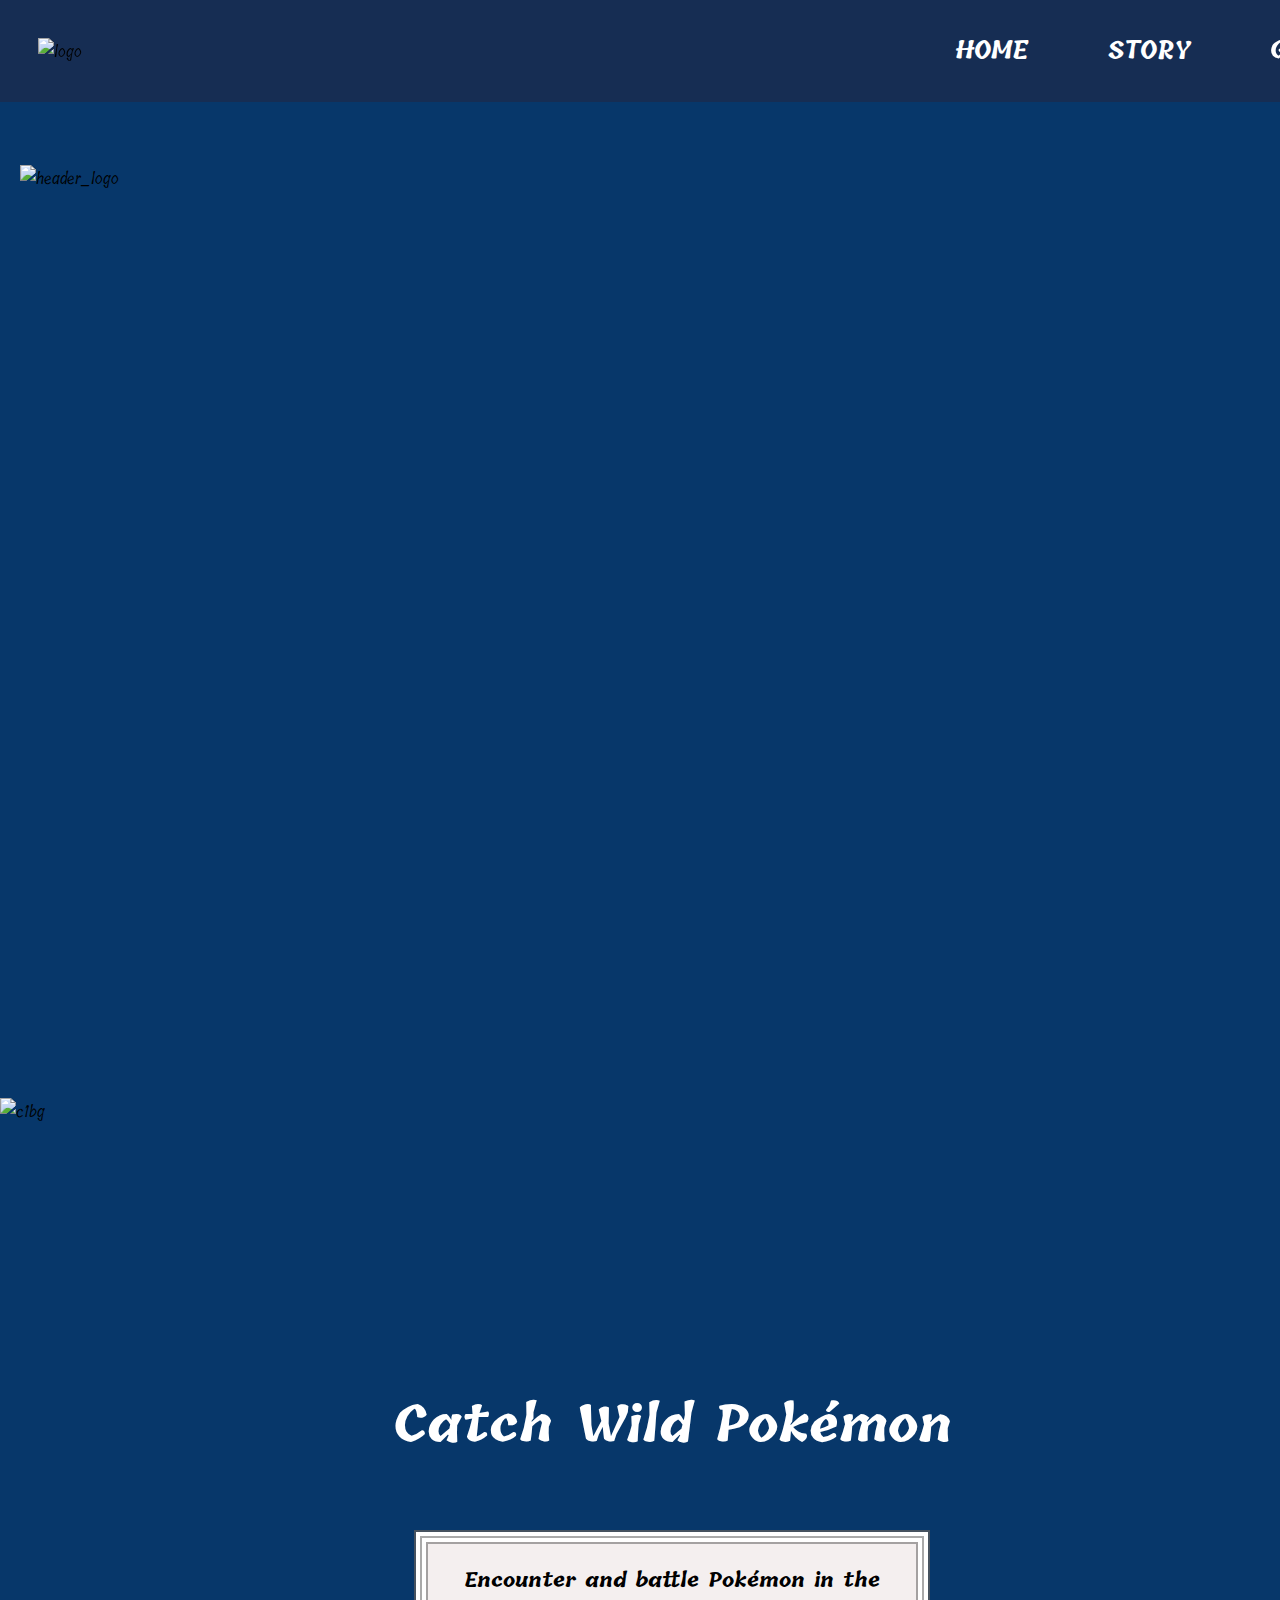
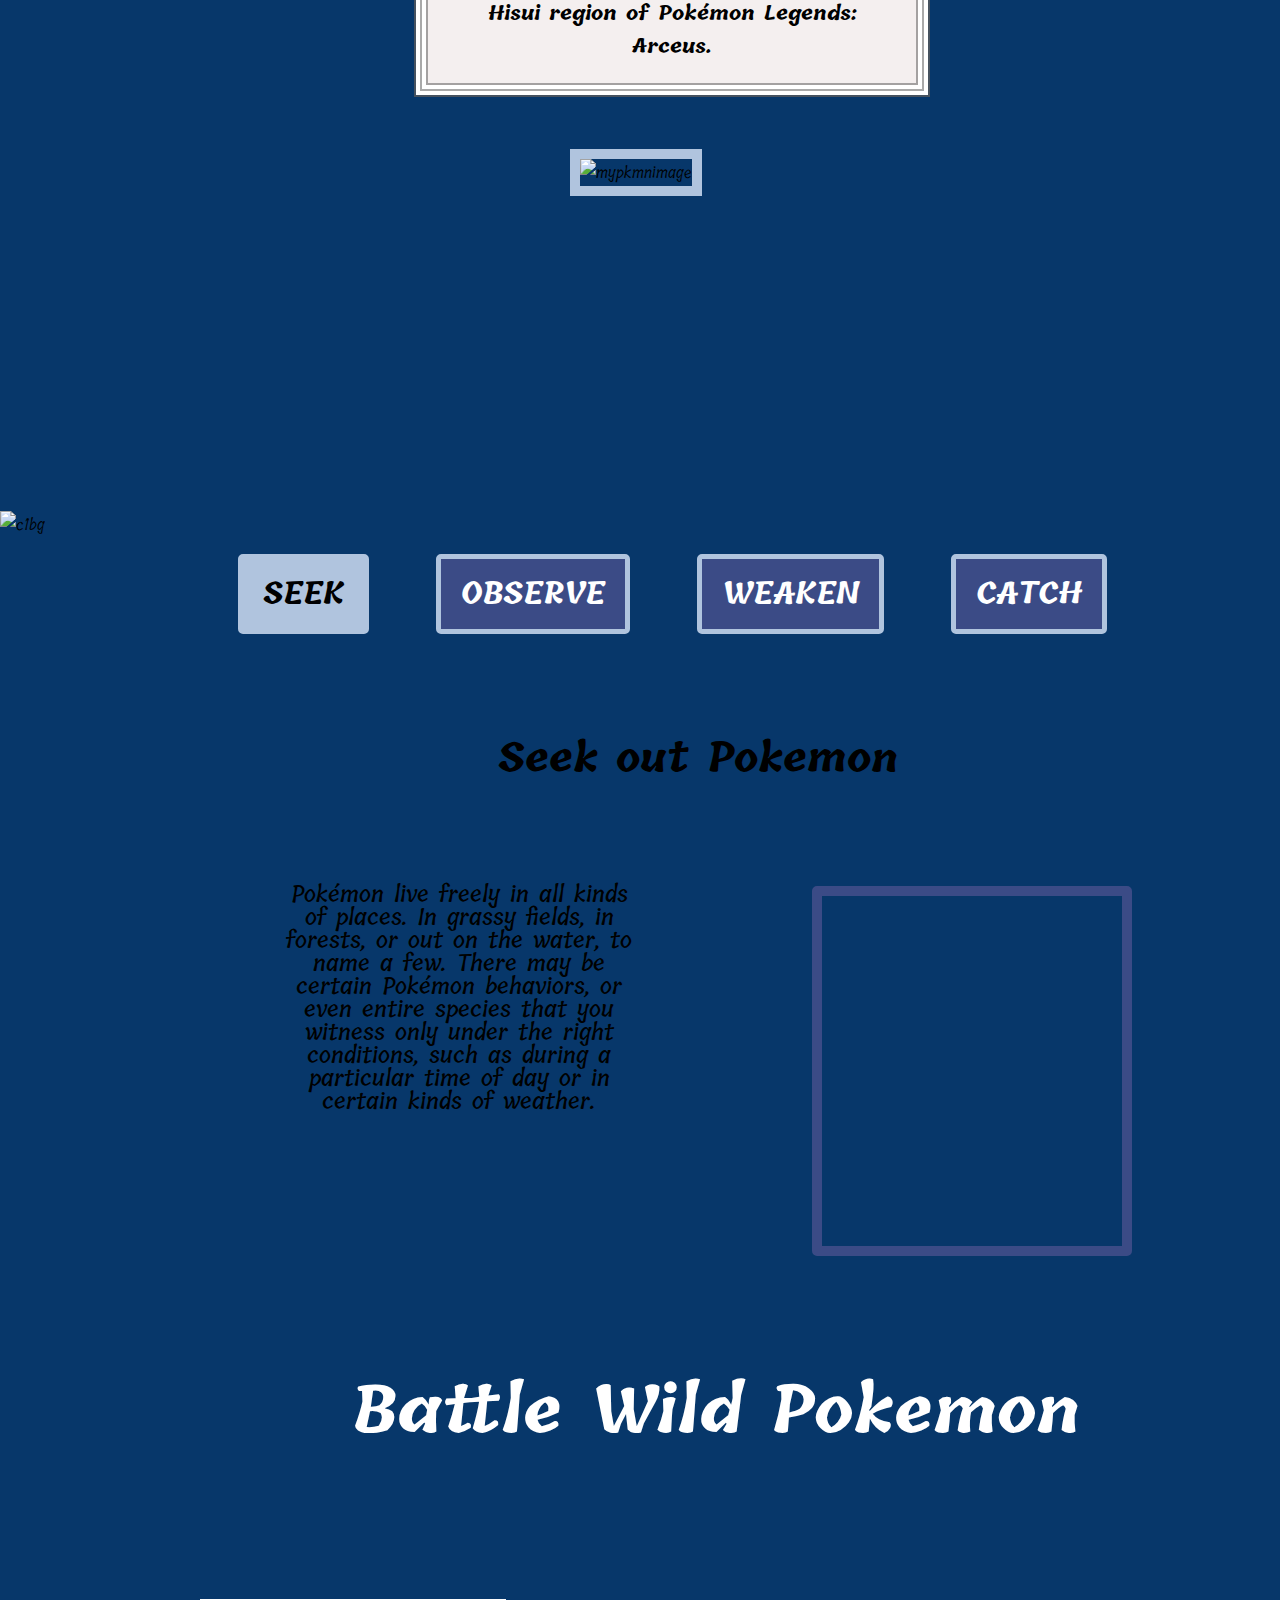
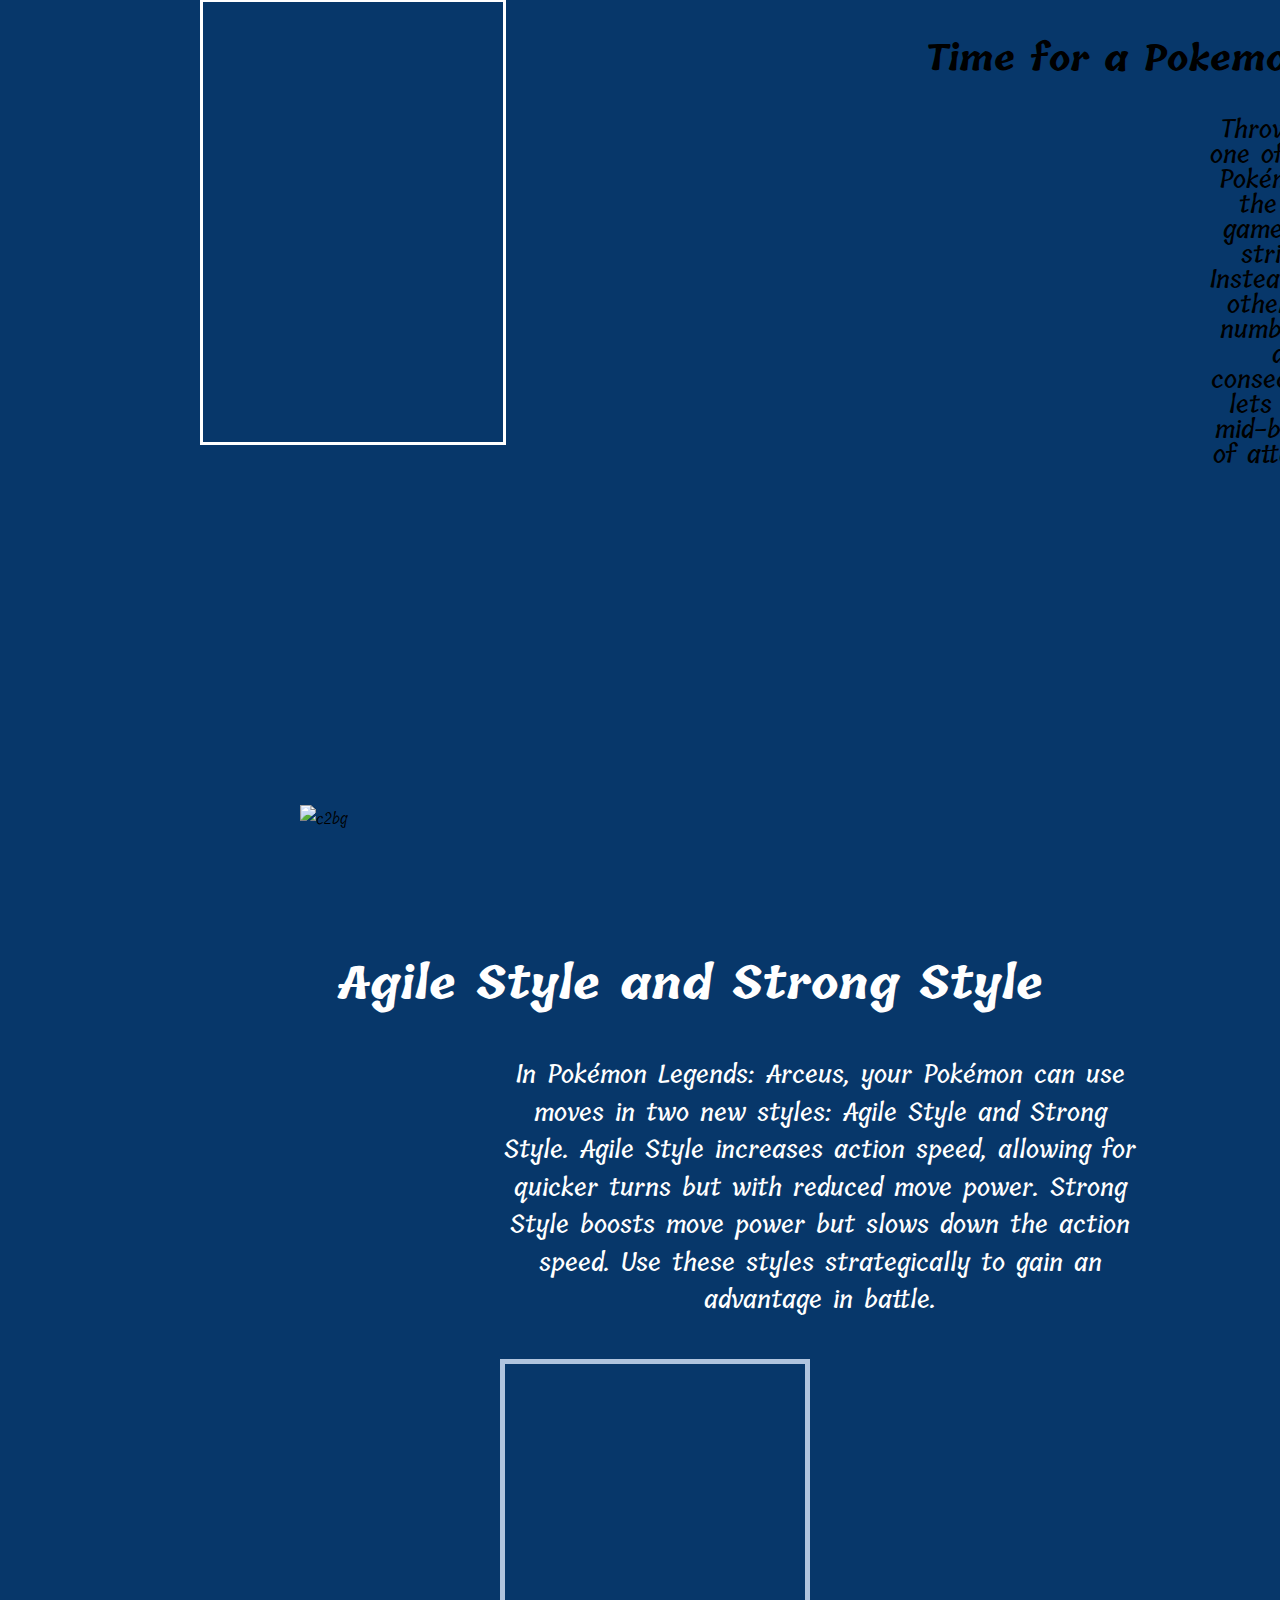
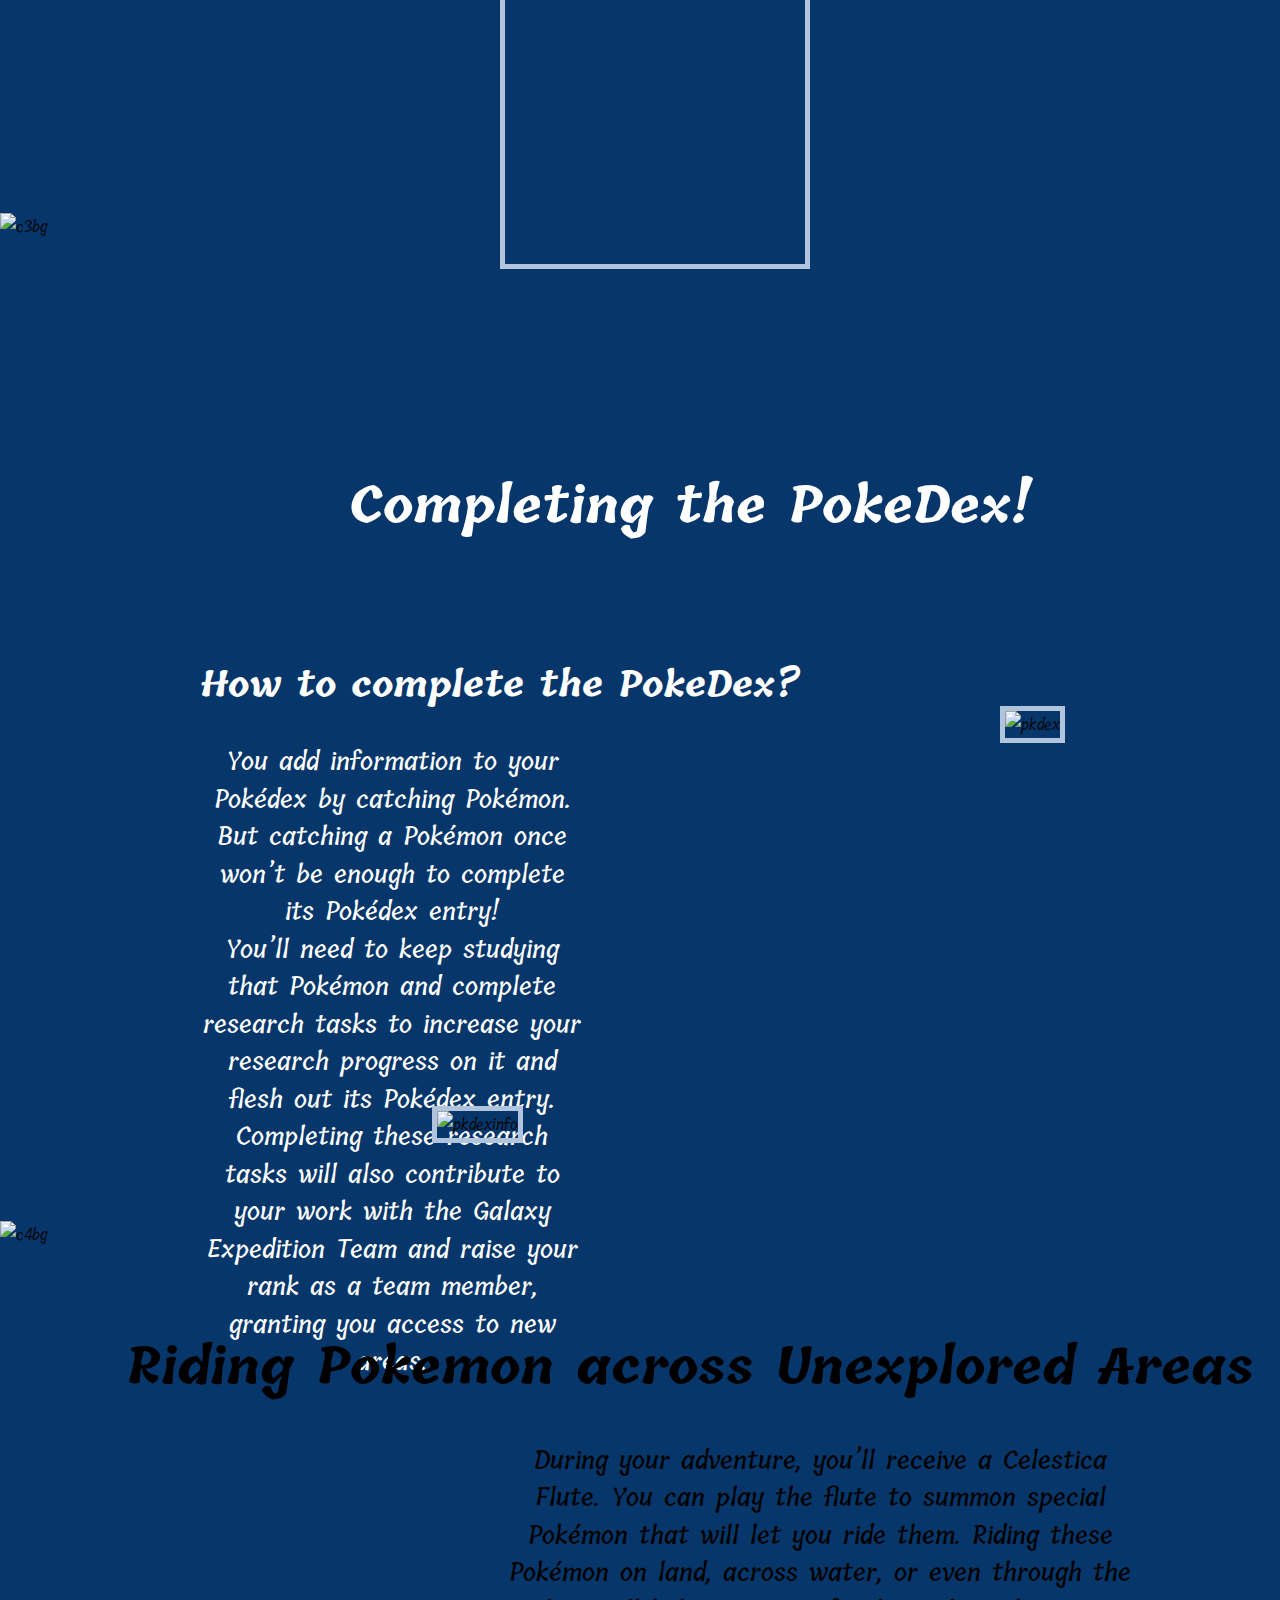
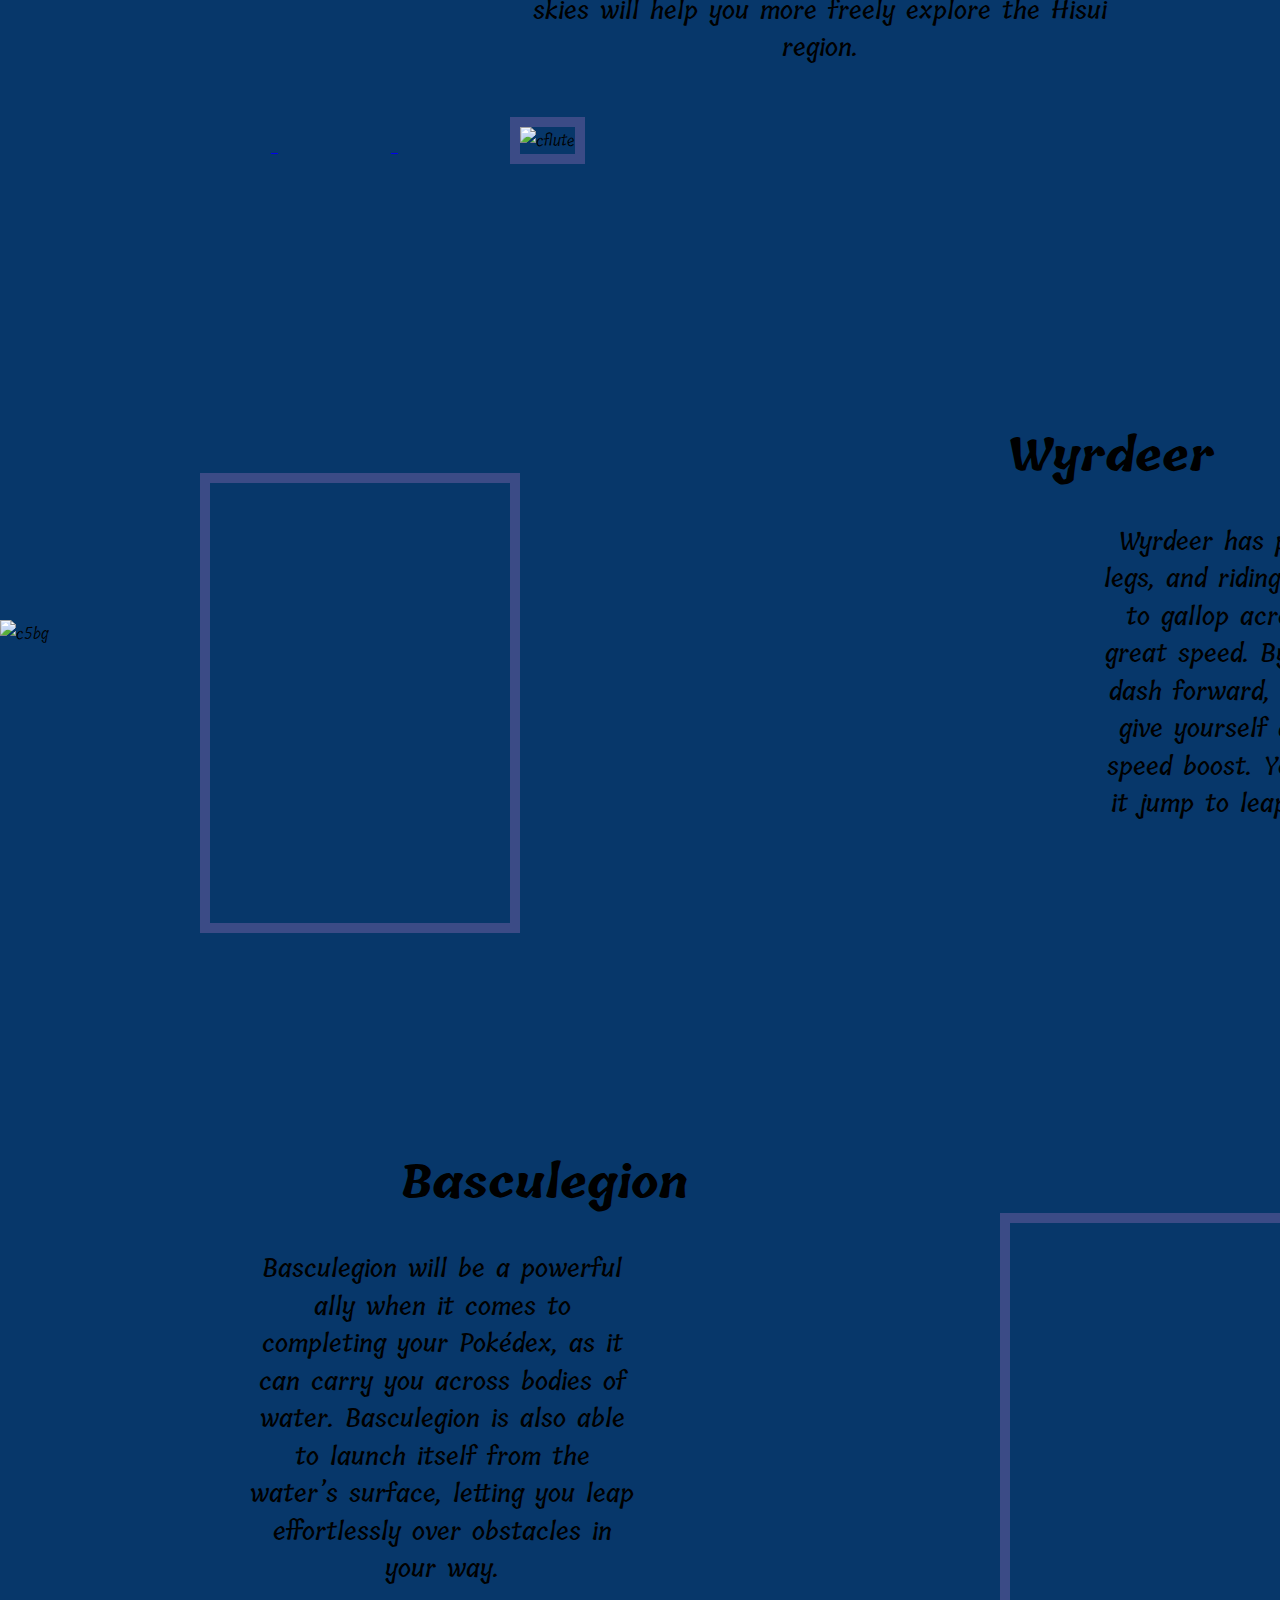
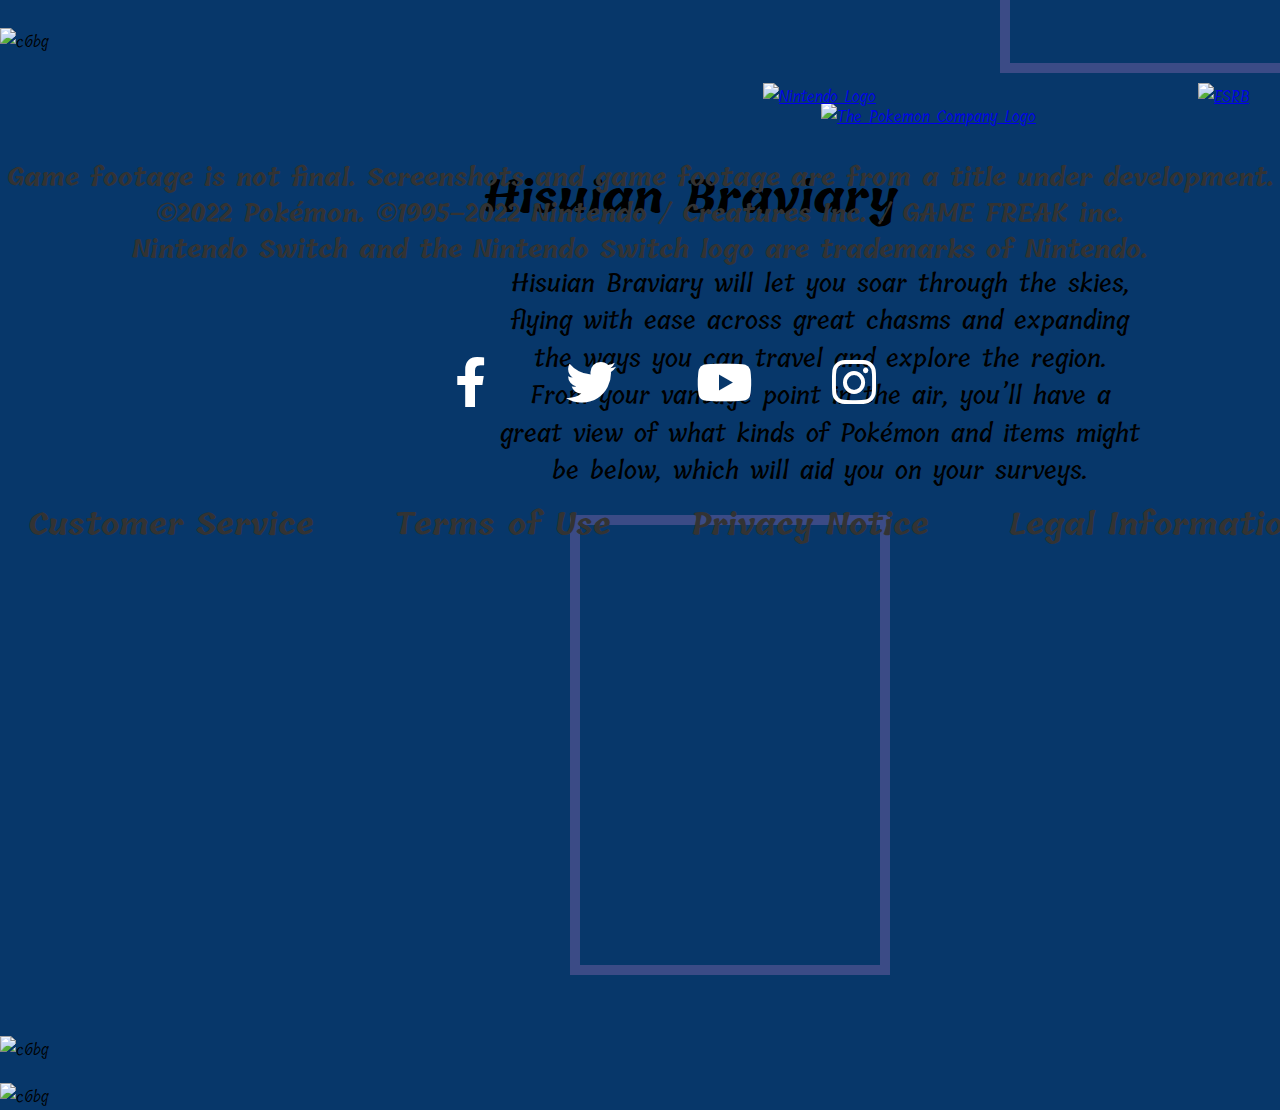
==== gameplay.html @ 182d87e7 "gameplay_page" ====
<!DOCTYPE html>
<html lang="en">
<head>
    <meta charset="UTF-8">
    <meta name="viewport" content="width=device-width, initial-scale=1.0">

    <!-- Title -->
    <title>Home Page</title>

    <!-- CSS link -->
    <link rel="stylesheet" href="gameplay.css">

    <!-- Font Links -->
    <link href="https://fonts.googleapis.com/css2?family=Tillana:wght@400;500;600;700;800&display=swap" rel="stylesheet">
    <link rel="stylesheet" href="https://cdnjs.cloudflare.com/ajax/libs/font-awesome/6.0.0-beta3/css/all.min.css">

</head>
<body>
    

    <!-- Header Logo -->
    <img class="header_logo" src="contents/arceus-logo.png" alt="header_logo">
    
    <!-- Navigation Bar -->
    <nav class="container">

        <!-- Pokemon Logo -->
        <img class="logo" src="contents/pokeball-logo.png" alt="logo"> 

        <ul class="menu">
            <li><a href="home.html">HOME</a></li>
            <li><a href="story.html">STORY</a></li>
            <li><a href="gameplay.html">GAMEPLAY</a></li>
            <li><a href="pokemon.html">POKEMON</a></li>
            <li><a href="https://www.youtube.com/watch?v=I4RynqpahT8">TRAILER</a></li>
        </ul>
    </nav>

    <!-- Home video -->
    <video autoplay loop muted>
        <source src="contents/pla_gameplay.mp4" type="video/mp4">
    </video>
   
    
    <!-- Content 1 -->

        <div class="content1">

            <!-- Background -->
                <img class="content1bg" src="contents/plabg3.1.png" alt="c1bg">
                <img class="content1bg2" src="contents/plabg3.2.png" alt="c1bg">

            <!-- Title -->
                <h1> Catch Wild Pokémon </h1>

            <!-- Text -->
                <h2> Encounter and battle Pokémon in the Hisui region of Pokémon Legends: Arceus. </h2>


            <!-- Image -->
                <img class="mypkmn" src="contents/pla_mypkmn2.jpg" alt="mypkmnimage">

                <!-- Tab Slider -->
                    <div class="catching_mechanics">

                        <!-- Button Slider -->
                        <div class="slider slider-button">
                            <button class="tab-button" data-tab="1"> SEEK </button>
                            <button class="tab-button" data-tab="2"> OBSERVE </button>
                            <button class="tab-button" data-tab="3"> WEAKEN </button>
                            <button class="tab-button" data-tab="4"> CATCH </button>
                        </div>

                        <!-- Content Slider -->
                        <div class="slider slider-content">

                            <!-- Content 1: Seek -->
                            <div class="tab-content" data-content="1"> 
                                <!-- Title -->
                                <h1> Seek out Pokemon </h1> 

                                <!-- Content -->
                                <p> Pokémon live freely in all kinds of places. In grassy fields, in forests, or out on the water, to name a few. 
                                    There may be certain Pokémon behaviors, or even entire species that you witness only under the right conditions, 
                                    such as during a particular time of day or in certain kinds of weather.</p>
                                
                                <!-- Video -->
                                <video autoplay loop muted>
                                    <source src="contents/pla_seek.mp4" type="video/mp4">
                                </video>
                            </div>

                            <!-- Content 2: Observe -->
                            <div class="tab-content" data-content="2"> 

                                <!-- Title -->
                                <h1> Observe Pokemon to learn their dispositions </h1> 

                                <!-- Content -->
                                <p> Wild Pokémon will react to you in different ways depending on the species. Some may come right at you and attack, 
                                    while others will run away as soon as they spot you. Tailoring your approach to Pokémon’s dispositions will be the 
                                    key to successfully catching them.</p>

                                <!-- Video -->
                                <video autoplay loop muted>
                                        <source src="contents/pla_observe.mp4" type="video/mp4">
                                </video>
                            </div>

                            <!-- Content 3: Weaken -->
                            <div class="tab-content" data-content="3"> 

                                <!-- Title -->
                                <h1> Weaken Pokemon in battle to catch them</h1> 

                                <!-- Content -->
                                <p> Battling is essential for catching certain Pokémon. By weakening a wild Pokémon in battle, you increase your chances of a successful capture.
                                    Lower its health and use status effects like sleep or paralysis to make it easier to catch. This strategic approach ensures 
                                    the Pokémon is more likely to stay inside the Poké Ball!</p>

                                <!-- Video -->
                                <video autoplay loop muted>
                                    <source src="contents/pla_weaken.mp4" type="video/mp4">
                                </video>
                            </div>

                            <!-- Content 4: Catch -->
                            <div class="tab-content" data-content="4"> 

                                <!-- Title -->
                                <h1> Carefully aim and throw a PokeBall </h1> 

                                <!-- Content -->
                                <p> You can try to catch wild Pokémon by throwing Poké Balls at them. To catch wild Pokémon, approach them quietly and throw a Poké Ball. 
                                    Aim carefully to hit your target. If the Pokémon stays inside the ball, you've successfully caught it. 
                                    Be quick, as you might miss the opportunity if the Pokémon escapes!</p>

                                <!-- Video -->
                                <video autoplay loop muted>
                                    <source src="contents/pla_catch.mp4" type="video/mp4">
                                </video>
                            </div>
                        </div>
                    </div>

                    <script src="gameplay.js"></script>
        </div>


        <!-- Content 2 -->

        <div class="content2">

            <!-- Video -->
            <video class="battleclip" autoplay loop muted>
                <source src="contents/pla_battleclip.mp4" type="video/mp4">
            </video>

            <!-- Background-->
            <img class="content2bg" src="contents/plabg3.4.png" alt="c2bg">

            <!-- Title -->
            <h1> Battle Wild Pokemon </h1>

            <!-- Video -->
            <video class="mybattleclip" autoplay loop muted>
                <source src="contents/pla_mybattle.mp4" type="video/mp4">
            </video>

            <!-- Subtitle -->
            <h2> Time for a Pokemon Battle! </h2>

            <!-- Battle Information -->
            <p> Throw a Poké Ball containing one of your Pokémon at a wild Pokémon, seamlessly entering the battle. 
                Unlike previous games, battles don't follow a strict turn-by-turn basis. Instead, a Pokémon's stats 
                and other factors determine the number and order of actions, allowing for multiple consecutive turns. 
                This system lets you heal your Pokémon mid-battle or unleash a series of attacks in quick succession. </p>
        </div>

        <!-- Content 3 -->

        <div class="content3">

            <!-- Background-->
            <img class="content3bg" src="contents/plabg3.5.png" alt="c3bg">

            <!-- Title -->
            <h1> Agile Style and Strong Style </h1>

            <!-- Style Information -->
            <p> In Pokémon Legends: Arceus, your Pokémon can use moves in two new styles: 
                Agile Style and Strong Style. Agile Style increases action speed, allowing for quicker 
                turns but with reduced move power. Strong Style boosts move power but slows down the action speed. 
                Use these styles strategically to gain an advantage in battle. </p>

            <!-- Video -->
            <video class="battlestyle" autoplay loop muted>
                <source src="contents/pla_battlestyle.mp4" type="video/mp4">
            </video>
        </div>

        <!-- Content 4 -->

        <div class="content4">
            
            <!-- Background-->
            <img class="content4bg" src="contents/plabg3.6.png" alt="c4bg">

            <!-- Title -->
            <h1> Completing the PokeDex! </h1>

            <!-- Subtitle -->
            <h2> How to complete the PokeDex? </h2>

            <!-- Style Information -->
            <p> You add information to your Pokédex by catching Pokémon. 
                But catching a Pokémon once won’t be enough to complete its Pokédex entry! <br class="space"> 
                You’ll need to keep studying that Pokémon and complete research tasks to increase 
                your research progress on it and flesh out its Pokédex entry. <br class="space"> 
                Completing these research tasks will also contribute to your work with the Galaxy 
                Expedition Team and raise your rank as a team member, granting you access to new areas. </p>

            <!-- Images -->
            <img class="pkdex" src="contents/pkdex.jpg" alt="pkdex">
            <img class="pkdexinfo" src="contents/pkdex_info.jpg" alt="pkdexinfo">

        </div>

        <!-- Content 5 -->
        <div class="content5">
            
            <!-- Background -->
            <img class="content5bg" src="contents/plabg3.7.png" alt="c5bg">

            <!-- Title -->
            <h1> Riding Pokemon across Unexplored Areas </h1>

            <!-- Information -->
            <p> During your adventure, you’ll receive a Celestica Flute. You can play the flute to summon special Pokémon 
                that will let you ride them. Riding these Pokémon on land, across water, or even through the skies will help you 
                more freely explore the Hisui region.</p>

            <!-- Image -->
            <img class="pla_cflute" src="contents/pla_rdpkmn1.jpg" alt="cflute">

        </div>

        <!-- Content 6 -->
        <div class="content6">

            <!-- Background -->
            <img class="content6bg" src="contents/plabg3.7.png" alt="c6bg">

            <!-- Name -->
            <h1> Wyrdeer </h1>

            <!-- Pokemon Information -->
            <p> Wyrdeer has powerful, sturdy legs, and riding it will allow you to gallop across the land at great speed. 
                By having Wyrdeer dash forward, you’ll be able to give yourself an even greater speed boost. You can also 
                have it jump to leap over obstacles.</p>

            <!-- Wrydeer Video -->
            <video autoplay loop muted>
                <source src="contents/pla_wyrdeer.mp4" type="video/mp4">
            </video>
        </div>

        <!-- Content 7 -->
        <div class="content7">

            <!-- Background -->
            <img class="content7bg" src="contents/plabg3.8.png" alt="c6bg">

            <!-- Name -->
            <h1> Basculegion </h1>

            <!-- Pokemon Information -->
            <p> Basculegion will be a powerful ally when it comes to completing your Pokédex, as it can carry you across bodies of water. 
                Basculegion is also able to launch itself from the water’s surface, letting you leap effortlessly over obstacles in your way.</p>

            <!-- Basculegion Video -->
            <video autoplay loop muted>
                <source src="contents/pla_basculegion.mp4" type="video/mp4">
            </video>
        </div>

        <!-- Content 8 -->
        <div class="content8">

            <!-- Name -->
            <h1> Hisuian Braviary </h1>

            <!-- Pokemon Information -->
            <p> Hisuian Braviary will let you soar through the skies, flying with ease across great chasms and expanding the ways you can travel 
                and explore the region. From your vantage point in the air, you’ll have a great view of what kinds of Pokémon and items might be below, 
                which will aid you on your surveys.</p>

            <!-- Braviary Video -->
            <video autoplay loop muted>
                <source src="contents/pla_braviary.mp4" type="video/mp4">
            </video>
        </div>


    <!-- Footer -->

    <div class="content9">

        <img class="content9bg" src="contents/plabg4.png" alt="c6bg">

        <a href="https://www.pokemon.com/us" target="_blank">
            <img class="pokemoncompany" src="contents/the-pokemon-company.png" alt="The Pokemon Company Logo">
        </a>

        <a href="https://www.nintendo.com/us/" target="_blank">
            <img class="nintendologo" src="contents/nintendologo.png" alt="Nintendo Logo">
        </a>

        <a href="https://www.esrb.org/" target="_blank">
            <img class="esrb" src="contents/everyonerating.png" alt="ESRB">
        </a>

        <div class="endnote">
            <h1> Game footage is not final. Screenshots and game footage are from a title under development. <br>
                ©2022 Pokémon. ©1995–2022 Nintendo / Creatures Inc. / GAME FREAK inc. <br> Nintendo Switch and the 
                Nintendo Switch logo are trademarks of Nintendo. </h1>
        </div>


        <div class="socialmediabuttons">
            <a href="https://www.facebook.com/Pokemon/" target="_blank" class="facebook">
                <i class="fab fa-facebook-f"></i>
            </a>
            <a href="https://x.com/pokemon/?mx=2" target="_blank" class="twitter">
                <i class="fab fa-twitter"></i>
            </a>
            <a href="https://www.youtube.com/user/pokemon" target="_blank" class="youtube">
                <i class="fab fa-youtube"></i>
            </a>
            <a href="https://www.instagram.com/pokemon/" target="_blank" class="instagram">
                <i class="fab fa-instagram"></i>
            </a>
        </div>


         <div class="footerlinks">
            <a href="https://support.pokemon.com/hc/en-us?_gl=1*mdb3wk*_ga*MTQ1MzI2NDgxMy4xNzE0NDU3ODU1*_ga_PNSEMYT2VF*MTcxNjU4NzAzNS4yMC4xLjE3MTY1ODg1NTMuMC4wLjA."> Customer Service </a>
            <a href="https://www.pokemon.com/us/terms-of-use/?_gl=1*elv2hq*_ga*MTQ1MzI2NDgxMy4xNzE0NDU3ODU1*_ga_PNSEMYT2VF*MTcxNjU4NzAzNS4yMC4xLjE3MTY1ODg1NTMuMC4wLjA."> Terms of Use </a>
            <a href="https://www.pokemon.com/us/privacy-notice/?_gl=1*elv2hq*_ga*MTQ1MzI2NDgxMy4xNzE0NDU3ODU1*_ga_PNSEMYT2VF*MTcxNjU4NzAzNS4yMC4xLjE3MTY1ODg1NTMuMC4wLjA."> Privacy Notice </a>
            <a href="https://www.pokemon.com/us/legal/?_gl=1*16fhlww*_ga*MTQ1MzI2NDgxMy4xNzE0NDU3ODU1*_ga_PNSEMYT2VF*MTcxNjU4NzAzNS4yMC4xLjE3MTY1ODg1NTMuMC4wLjA."> Legal Information</a>
         </div>
</body>
</html>
---- gameplay.css ----
/* whole site style **/
body {
    margin: 0;
    background-color: rgb(7, 55, 106); /* website color **/
    font-family: 'Tillana', cursive; /* font for the whole site */
    overflow-x: hidden;
}


/* header logo */
.header_logo {
    position: absolute;
    top: 165px;
    left: 20px;
    z-index: 2;
}


/* logo */
.logo {
    position: fixed;
    left: 3%;
    z-index: 4;
    width: 75px;
    height: auto;
}


/* navigation bar */
nav {
    background-color: rgb(22, 45, 83);
    position: fixed;
    top: 0;
    left: 0;
    right: 0;
    z-index: 4;
}


/* container to customize navigation bar */
.container {
    display: flex;
    justify-content: space-between;
    align-items: center;
    max-width: 1900px;
    margin: 0 auto;
}


/* the list */
.menu {
    display: flex;
    list-style: none; 
    justify-content: flex-end;
}


/* the space between per link */
.menu li {
    margin: 15px;
}


/* links */
.menu li a {
    color: white;
    margin-left: 50px;
    left: 850px;
    font-size: x-large;
    font-weight: bold;
    text-decoration: none;
    position: relative;
    transition: color 0.3s ease-in-out;
}


/* links hover effect */
.menu li a:before {
    content: "";
    display: block;
    position: absolute;
    bottom: -5px;
    left: 0;
    width: 100%;
    height: 2px;
    background-color: white;
    transform: scaleX(0);
    transition: transform 0.3s ease-in-out;
}

.menu li a:hover:before {
    transform: scaleX(1);
}


.toggle {
    width: 30px;
    height: 20px;
    position: relative;
    cursor: pointer;
}

.toggle:before,
.toggle:after {
    content: "";
    display: block;
    position: absolute;
    width: 100%;
    height: 2px;
    background-color: #333;
    left: 0;
    transition: transform 0.3s ease-in-out;
}

.toggle:before {
    top: 0;
}

.toggle:after {
    bottom: 0;
}

.toggle.active:before {
    transform: translateY(10px) rotate(45deg);
}

.toggle.active:after {
    transform: translateY(-10px) rotate(-45deg);
}

/* home video */
video {
    width: max-content;
    position: absolute;
    z-index: 1;
    top: 100px;
}


/* content 1 */ 

/* background */
.content1bg {
    position: absolute;
    top: 122%;
    z-index: 1;
}

/* background 2 */
.content1bg2 {
    position: absolute;
    top: 234.5%;
    z-index: 1;
}

/* title */
.content1 h1 {
    position: relative;
    text-align: center;
    font-size: 50px;
    color: white;
    top: 1350px;
    left: 2.5%;
    z-index: 1;
}

/* textbox */
.content1 h2 {
    position: absolute;  
    top: 1525px;  
    left: 52.5%;  
    transform: translateX(-50%);  
    width: 35%;  
    padding: 20px;  
    background-color: rgb(244, 239, 239);  
    color: black;  
    font-size: 20px;  
    text-align: center;  
    z-index: 2;  

    /* borders */
    border: 2px solid rgba(92, 92, 92, 0.53);  
    box-shadow:
        0 0 0 4px white,  
        0 0 0 6px rgba(92, 92, 92, 0.53),  
        0 0 0 10px white,  
        0 0 0 12px rgba(92, 92, 92, 0.75); 
}

/* image */
.mypkmn {
    position: relative;
    top: 1600px;
    left: 570px;
    height: 450px;
    width: fit-content;
    border: solid 10px lightsteelblue;
    z-index: 1;
}


/* catching mechanics box styling */
.catching_mechanics {
    position: absolute;
    top: 236%;
    left: 12.5%;
    width: 80%;
    margin: 0 auto;
    text-align: center;
    z-index: 2;
}

/* slider thumb button styling */
.slider-thumb {
    display: flex;
    justify-content: center;
    margin-bottom: 40px;
}

/* button styling */
.tab-button {
    padding: 10px 20px;
    margin: 30px;
    background-color: #3B4B86;
    color: white;
    font-family: 'Tillana', cursive;
    font-size: 30px;
    font-weight: bold;
    border: solid 5px lightsteelblue;
    cursor: pointer;
    border-radius: 5px;
    transition: background-color 0.3s;
}

/* hover effect */
.tab-button:hover, .tab-button.active {
    background-color: lightsteelblue;
    color: black;
}

/* slider content styling */
.slider-content h1 {
    top: 35px;
    font-size: 40px;
   color: black;
}

/* information */
.slider-content p {
    position: relative;
    z-index: 1;
    line-height: 1;
    text-align: center;
    font-size: 23px;
    font-weight: 500;
    color: black;
    height: auto;
    top: 100px;
    left: 120px;
    width: 35%;
}

/* video */
.slider-content video {
    position: relative;
    top: -150px;
    left: 300px;
    width: fit-content;
    height: 350px;
    z-index: 1;
    border: solid 5px #3B4B86;
    border-width: 10px;
    border-radius: 5px;
}

/* tab content */
.tab-content {
    display: none;
}

.tab-content.active {
    display: block;
}


/* Content 2 */

/* battle clip */
.battleclip {
    position: relative; 
    z-index: -1; 
    width: fit-content;
    height: fit-content;
    top: 2620px;
}

/* background */
.content2bg {
    position: absolute;
    top: 445%;
    z-index: 1;
}

/* video */
.mybattleclip {
    position: relative; 
    z-index: 2; 
    width: fit-content;
    height: 440px;
    top: 2652px;
    left: 200px;
    border: solid 3px white;
}

/* title */
.content2 h1 {
    position: relative;
    z-index: 1;
    top: 2560px;
    left: 75px;
    text-align: center;
    color: white;
    font-size: 65px;
}

/* subtitle */
.content2 h2 {
    position: relative;
    z-index: 1;
    top: 2200px;
    left: 550px;
    text-align: center;
    color: black;
    font-size: 35px;
}

/* information */
.content2 p {
    position: relative;
    z-index: 1;
    line-height: 1;
    text-align: center;
    font-size: 25px;
    font-weight: 500;
    color: black;
    top: 2200px;
    left: 1200px;
    width: 30%;
}


/* Content 3 */

/* background */
.content3bg {
    position: absolute;
    top: 557%;
    z-index: 1;
}

/* title */
.content3 h1 {
    position: relative;
    z-index: 1;
    top: 2650px;
    left: 50px;
    text-align: center;
    color: white;
    font-size: 45px;
}

/* information */
.content3 p {
    position: relative;
    z-index: 1;
    line-height: 1.5;
    text-align: center;
    font-size: 25px;
    font-weight: 500;
    color: white;
    top: 2655px;
    left: 500px;
    width: 50%;
}

/* battle style video */
.battlestyle {
    position: relative; 
    z-index: 2; 
    width: fit-content;
    height: 500px;
    top: 2670px;
    left: 500px;
    border: solid 5px lightsteelblue;
}

/* Content 4 */

/* background */
.content4bg {
    position: absolute;
    top: 669%;
    z-index: 1;
}

/* title */
.content4 h1 {
    position: relative;
    z-index: 1;
    top: 2825px;
    left: 50px;
    text-align: center;
    color: white;
    font-size: 50px;
}

/* subtitle */
.content4 h2 {
    position: relative;
    z-index: 1;
    top: 2900px;
    left: 200px;
    color: white;
    font-size: 35px;
}

/* information */
.content4 p {
    position: relative;
    z-index: 1;
    line-height: 1.5;
    font-size: 25px;
    font-weight: 500;
    color: white;
    top: 2900px;
    left: 200px;
    width: 30%;
    text-align: center;
}

/* image 1 */
.pkdex {
    position: relative; 
    z-index: 2; 
    width: fit-content;
    height: 350px;
    top: 2200px;
    left: 1000px;
    border: solid 5px lightsteelblue; 
}

/* image 2 */
.pkdexinfo {
    position: relative; 
    z-index: 2; 
    width: fit-content;
    height: 350px;
    top: 2600px;
    left: 360px;
    border: solid 5px lightsteelblue; 
}

/* Content 5 */

/* background */
.content5bg {
    position: absolute;
    top: 780%;
    z-index: 1;
}

/* title */
.content5 h1 {
    position: relative;
    z-index: 1;
    top: 2750px;
    left: 50px;
    text-align: center;
    color: black;
    font-size: 50px; 
}

/* information */
.content5 p {
    position: relative;
    z-index: 1;
    line-height: 1.5;
    text-align: center;
    font-size: 25px;
    font-weight: 500;
    color: black;
    top: 2750px;
    left: 500px;
    width: 50%;
}

/* image */
.pla_cflute {
    position: relative; 
    z-index: 2; 
    width: fit-content;
    height: 500px;
    top: 2775px;
    left: 510px;
    border: solid 10px #3B4B86;
}


/* Content 6 */

/* background */
.content6bg {
    position: absolute;
    top: 892%;
    z-index: 1;
}

/* title */
.content6 h1 {
    position: relative;
    z-index: 1;
    top: 3000px;
    left: 470px;
    text-align: center;
    color: black;
    font-size: 45px; 
}

/* information */
.content6 p {
    position: relative;
    z-index: 1;
    line-height: 1.5;
    text-align: center;
    font-size: 25px;
    font-weight: 500;
    color: black;
    top: 3000px;
    left: 1100px;
    width: 30%;  
}

/* video */
.content6 video {
    position: relative; 
    z-index: 2; 
    width: fit-content;
    height: 440px;
    top: 2625px;
    left: 200px;
    border: solid 10px #3B4B86;  
}


/* Content 7 */

/* background */
.content7bg {
    position: absolute;
    top: 1004%;
    z-index: 1;
}

/* title */
.content7 h1 {
    position: relative;
    z-index: 1;
    top: 2800px;
    left: 400px;
    color: black;
    font-size: 45px; 
}

/* information */
.content7 p {
    position: relative;
    z-index: 1;
    line-height: 1.5;
    text-align: center;
    font-size: 25px;
    font-weight: 500;
    color: black;
    top: 2800px;
    left: 250px;
    width: 30%;  
}

/* video */
.content7 video {
    position: relative; 
    z-index: 2; 
    width: fit-content;
    height: 440px;
    top: 2400px;
    left: 1000px;
    border: solid 10px #3B4B86;  
}

/* Content 8 */

/* title */
.content8 h1 {
    position: relative;
    z-index: 1;
    top: 2450px;
    left: 50px;
    text-align: center;
    color: black;
    font-size: 45px; 
}

/* information */
.content8 p {
    position: relative;
    z-index: 1;
    line-height: 1.5;
    text-align: center;
    font-size: 25px;
    font-weight: 500;
    color: black;
    top: 2450px;
    left: 500px;
    width: 50%;  
}

/* video */
.content8 video {
    position: relative; 
    z-index: 2; 
    width: fit-content;
    height: 440px;
    top: 2450px;
    left: 570px;
    border: solid 10px #3B4B86;  
}


/* footer */ 

.content9 {
    position: relative;
}

/* background */
.content9bg {
    position: relative;
    top: 2550px;
}

/* pokemon company logo style */
.pokemoncompany {
    position: relative;
    z-index: 2;
    top: 1570px;
    left: 765px;
    width: 20%;
    height: 20%;
}

/* nintendo logo style */
.nintendologo {
    position: relative;
    z-index: 2;
    top: 1550px;
    left: 485px;
    width: 10%;
    height: 10%;
}

/* rating logo style */
.esrb {
    position: relative;
    z-index: 2;
    top: 1550px;
    left: 800px;
    width: 15%;
    height: 15%;
}

/* all logo hover effect */
.pokemoncompany:hover, .nintendologo:hover, .esrb:hover {
    transform: scale(1.1);
    transition: transform 0.3s ease;
}

/* endnote */
.endnote {
    position: relative;
    z-index: 2;
    top: 1600px;
}

/* endnote style */
.endnote h1 {
    font-size: 14px;
    color: #333;
    font-size: x-large;
    line-height: 1.5;
    margin: 0;
    text-align: center;
}

/* social media buttons style */
.socialmediabuttons {
    position: relative;
    z-index: 2;
    display: flex;
    justify-content: center;
    gap: 80px;
    top: 1675px;
    left: 25px;
}

.socialmediabuttons a {
    color: white;
    text-decoration: none;
    font-size: 50px;
    transition: transform 0.3s ease, color 0.3s ease;
}

/* hover effect */
.socialmediabuttons a:hover {
    transform: scale(1.2);
}

/* facebook */
.facebook:hover {
    color: #3b5998;
}

/* twitter */
.twitter:hover {
    color: #1da1f2;
}

/* youtube */
.youtube:hover {
    color: #ff0000;
}

/* instagram */
.instagram:hover {
    color: #e4405f;
}

/* footerlinks */
.footerlinks {
    position: relative;
    z-index: 2;
    display: flex;
    justify-content: center;
    gap: 80px;
    top: 1750px;
    left: 25px;
}

/* style */
.footerlinks a {
    color: #333;
    text-decoration: none;
    font-size: 30px;
    font-weight: bolder;
    position: relative;
    display: inline-block;
}


.footerlinks a::after {
    content: '';
    position: absolute;
    width: 100%;
    height: 2px;
    background-color: #333;
    bottom: 0;
    left: 0;
    transform: scaleX(0);
    transform-origin: bottom right;
    transition: transform 0.25s ease-out;
}

/* hover */
.footerlinks a:hover::after {
    transform: scaleX(1);
    transform-origin: bottom left;
}
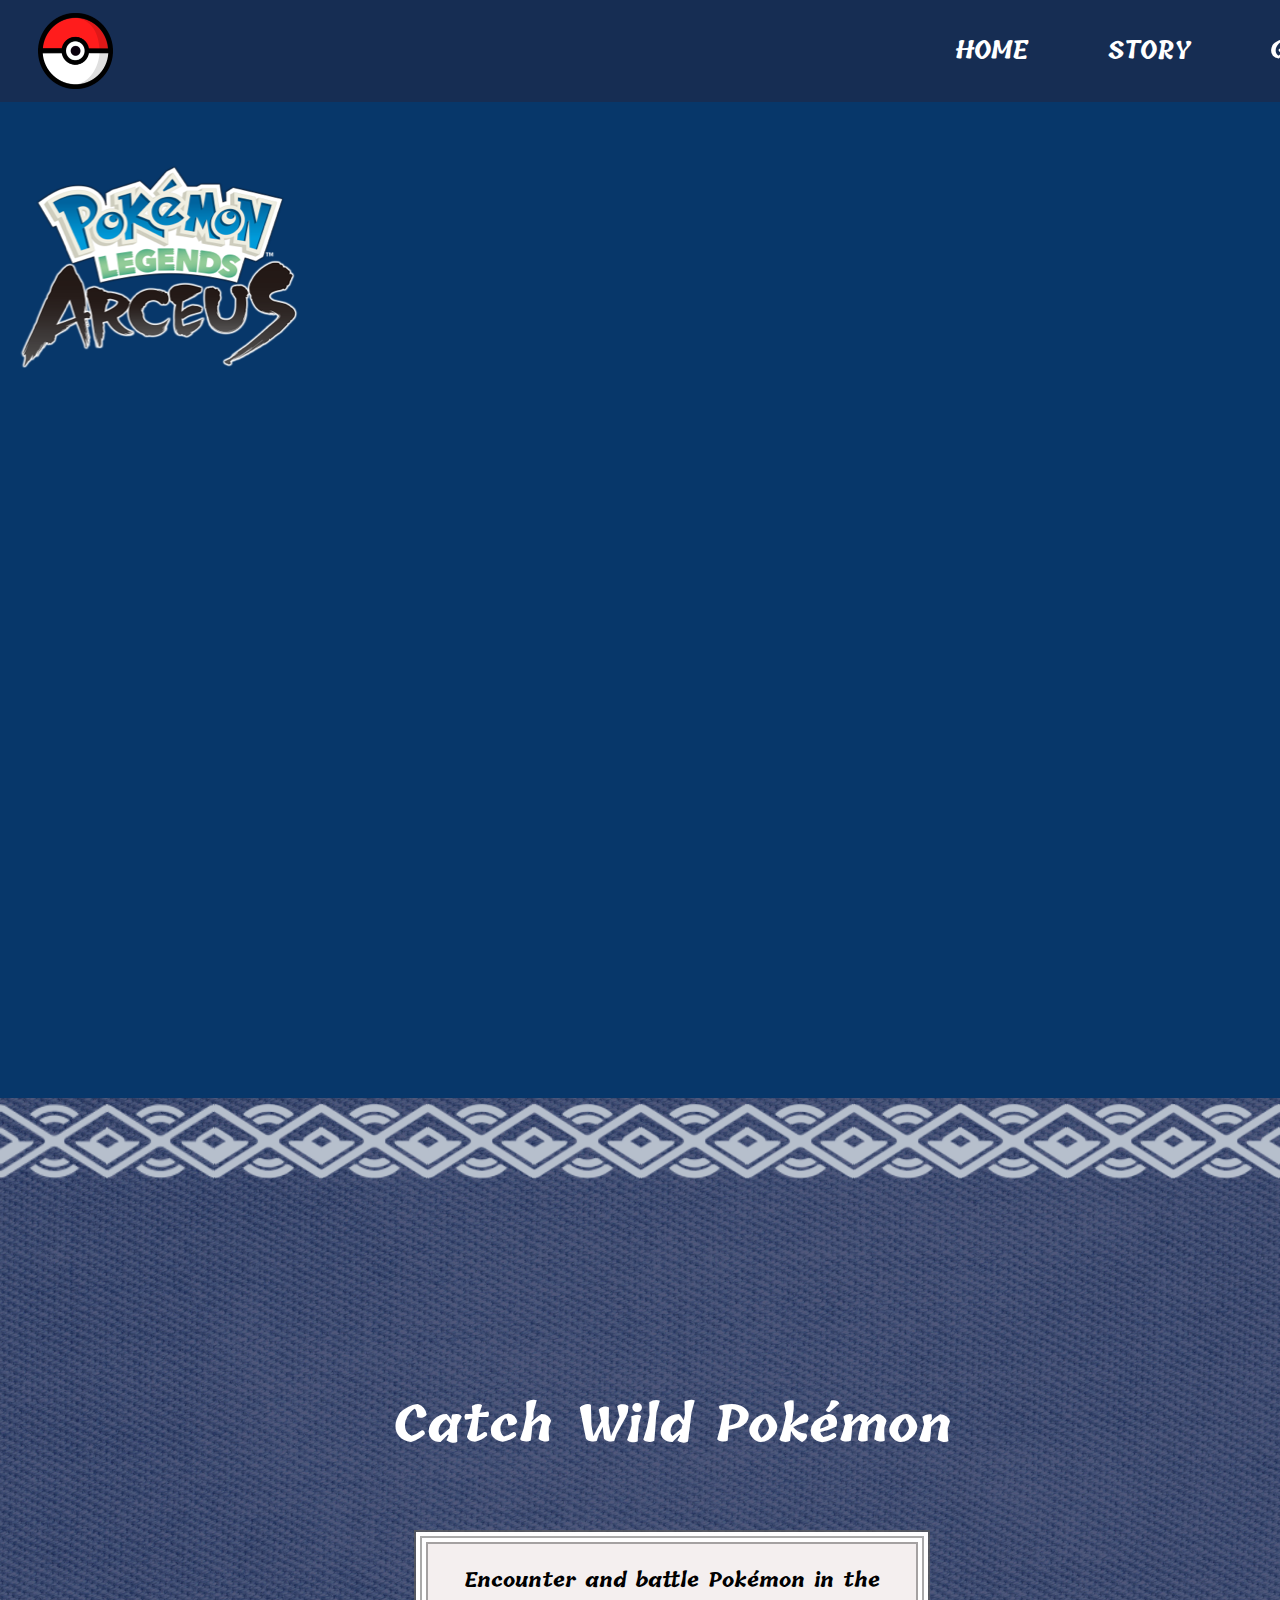
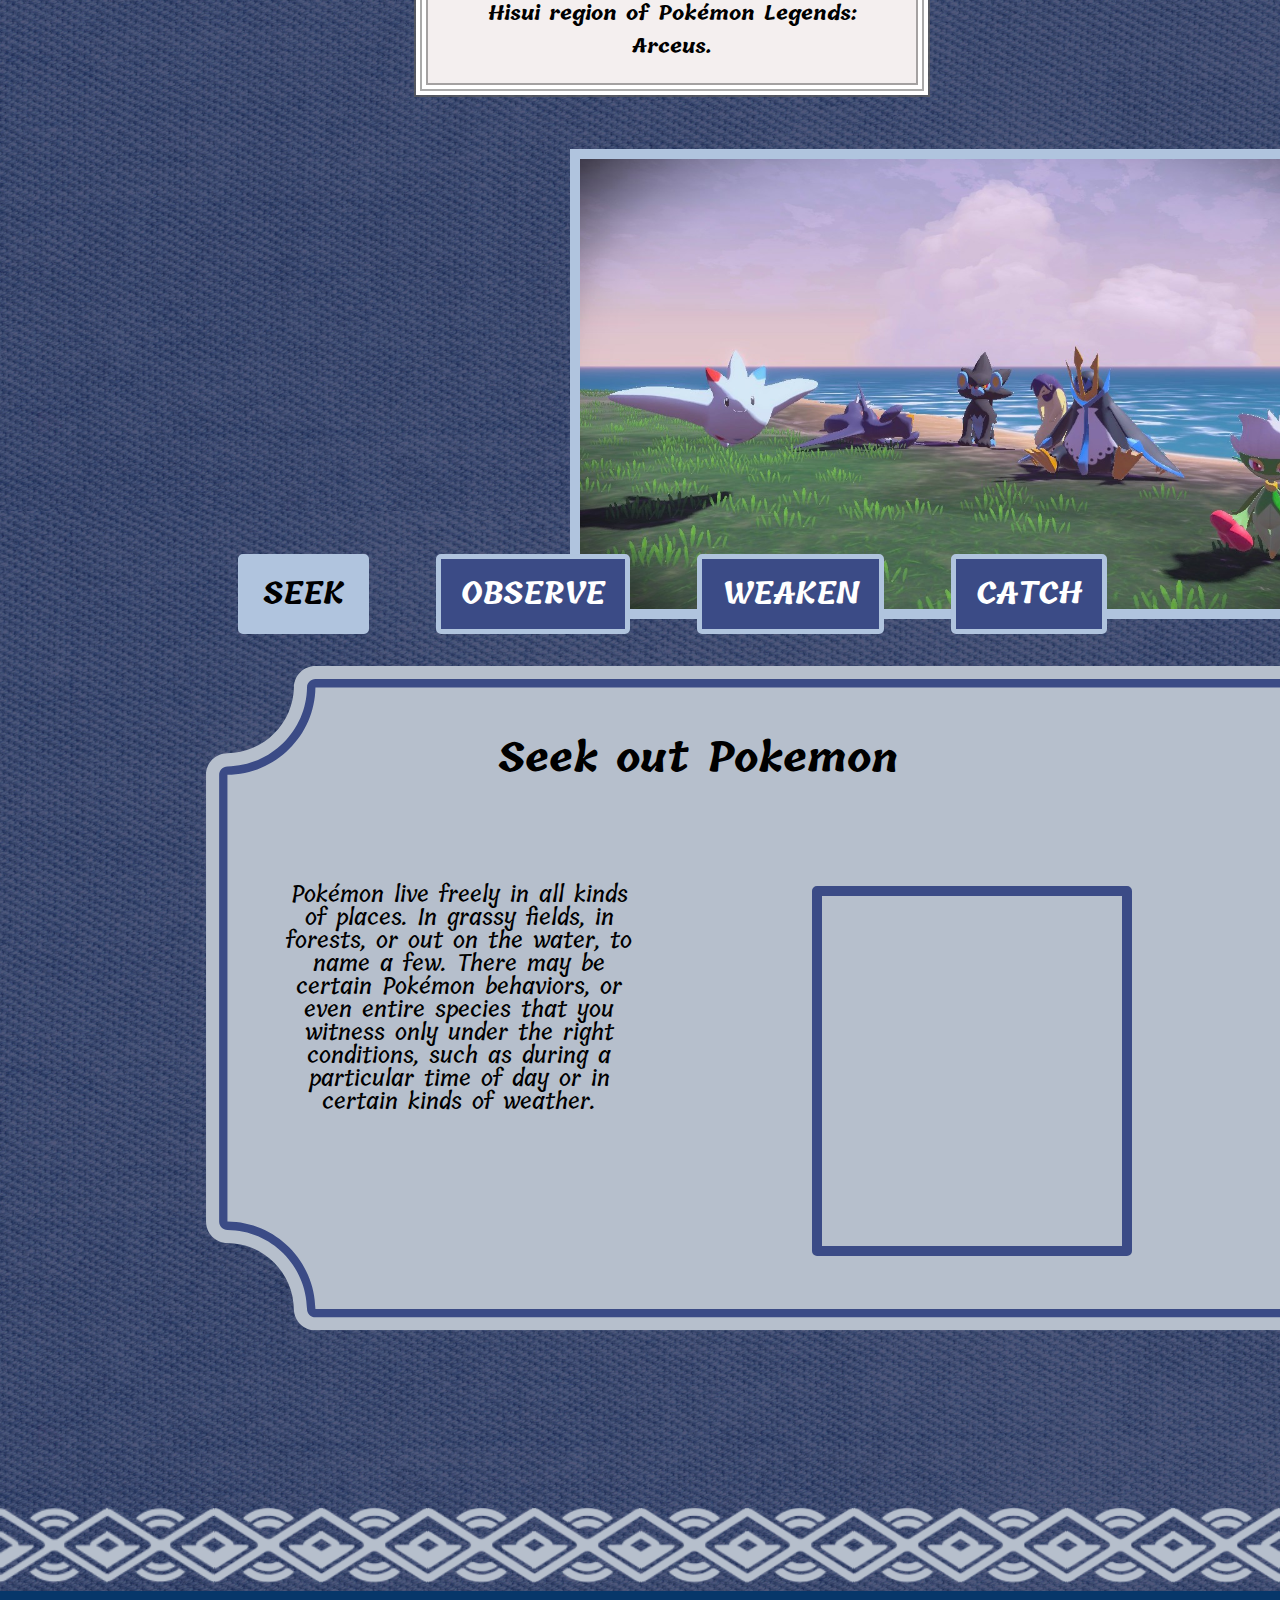
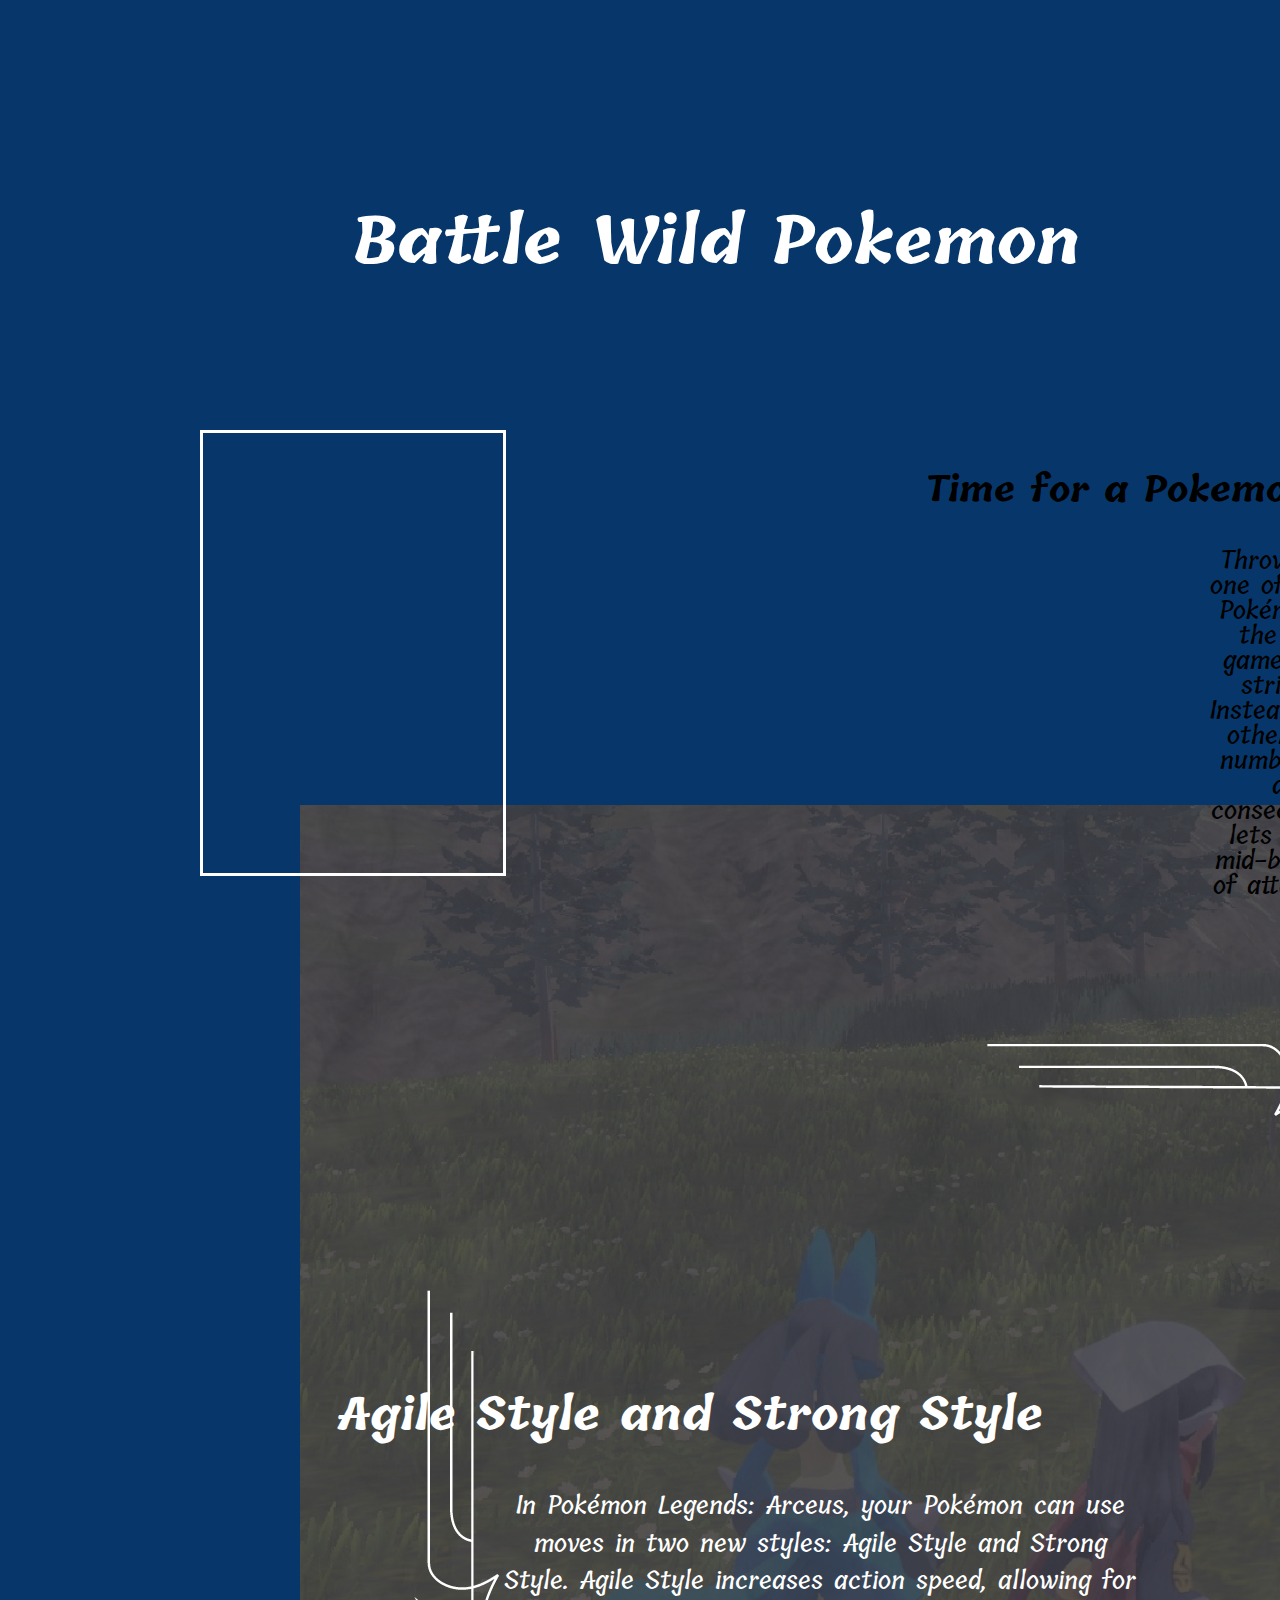
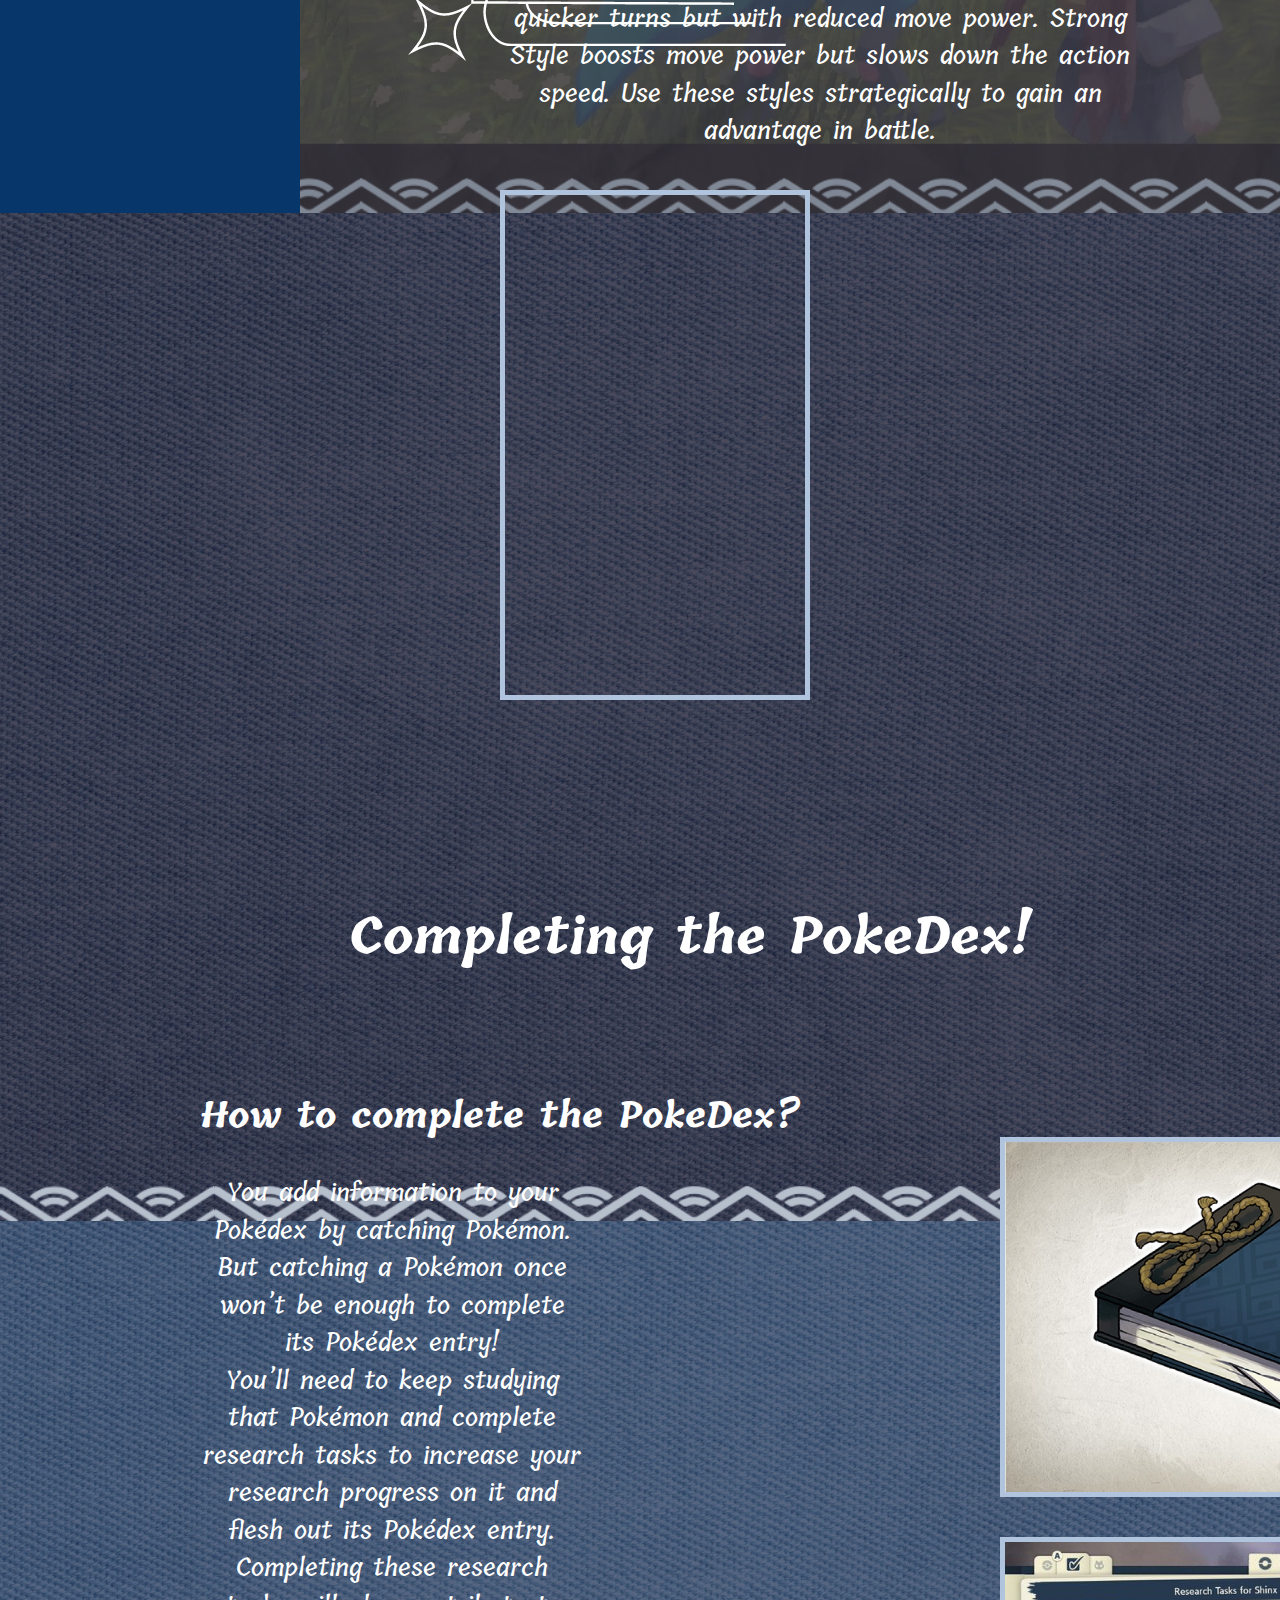
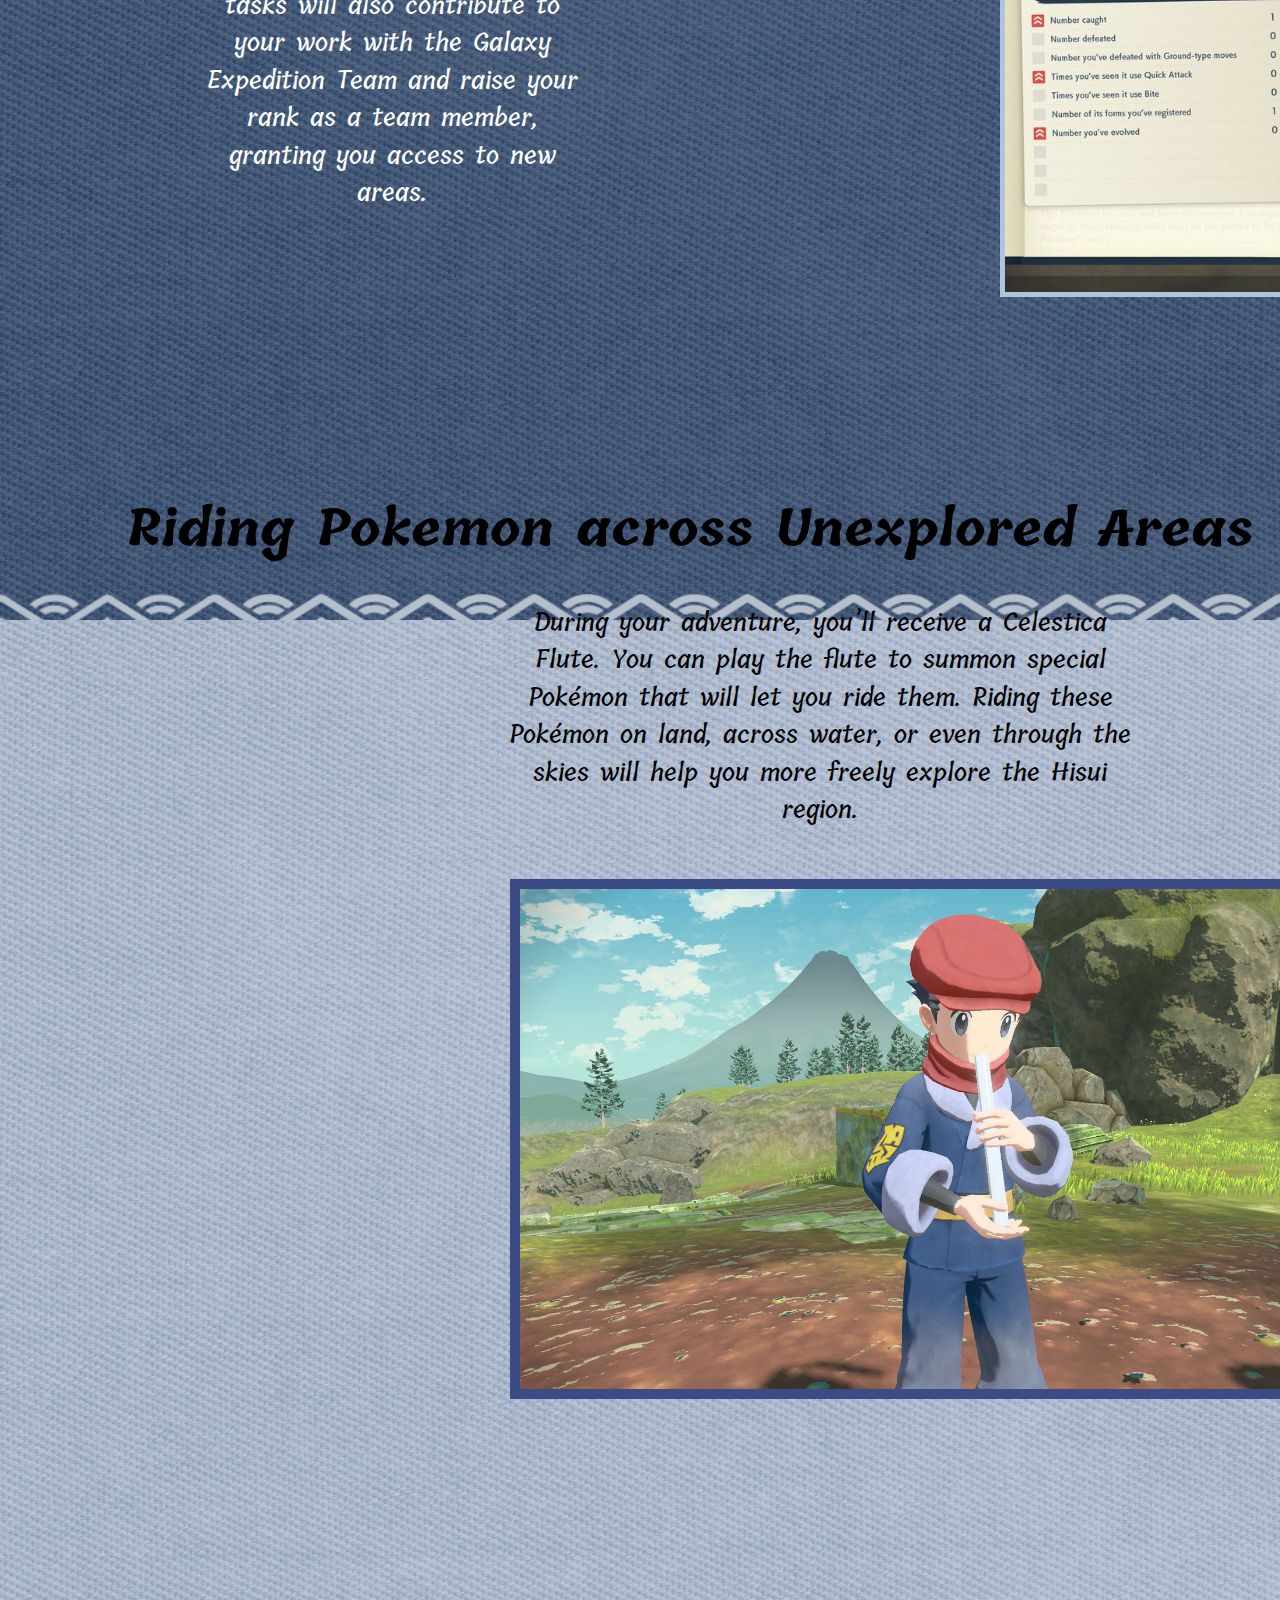
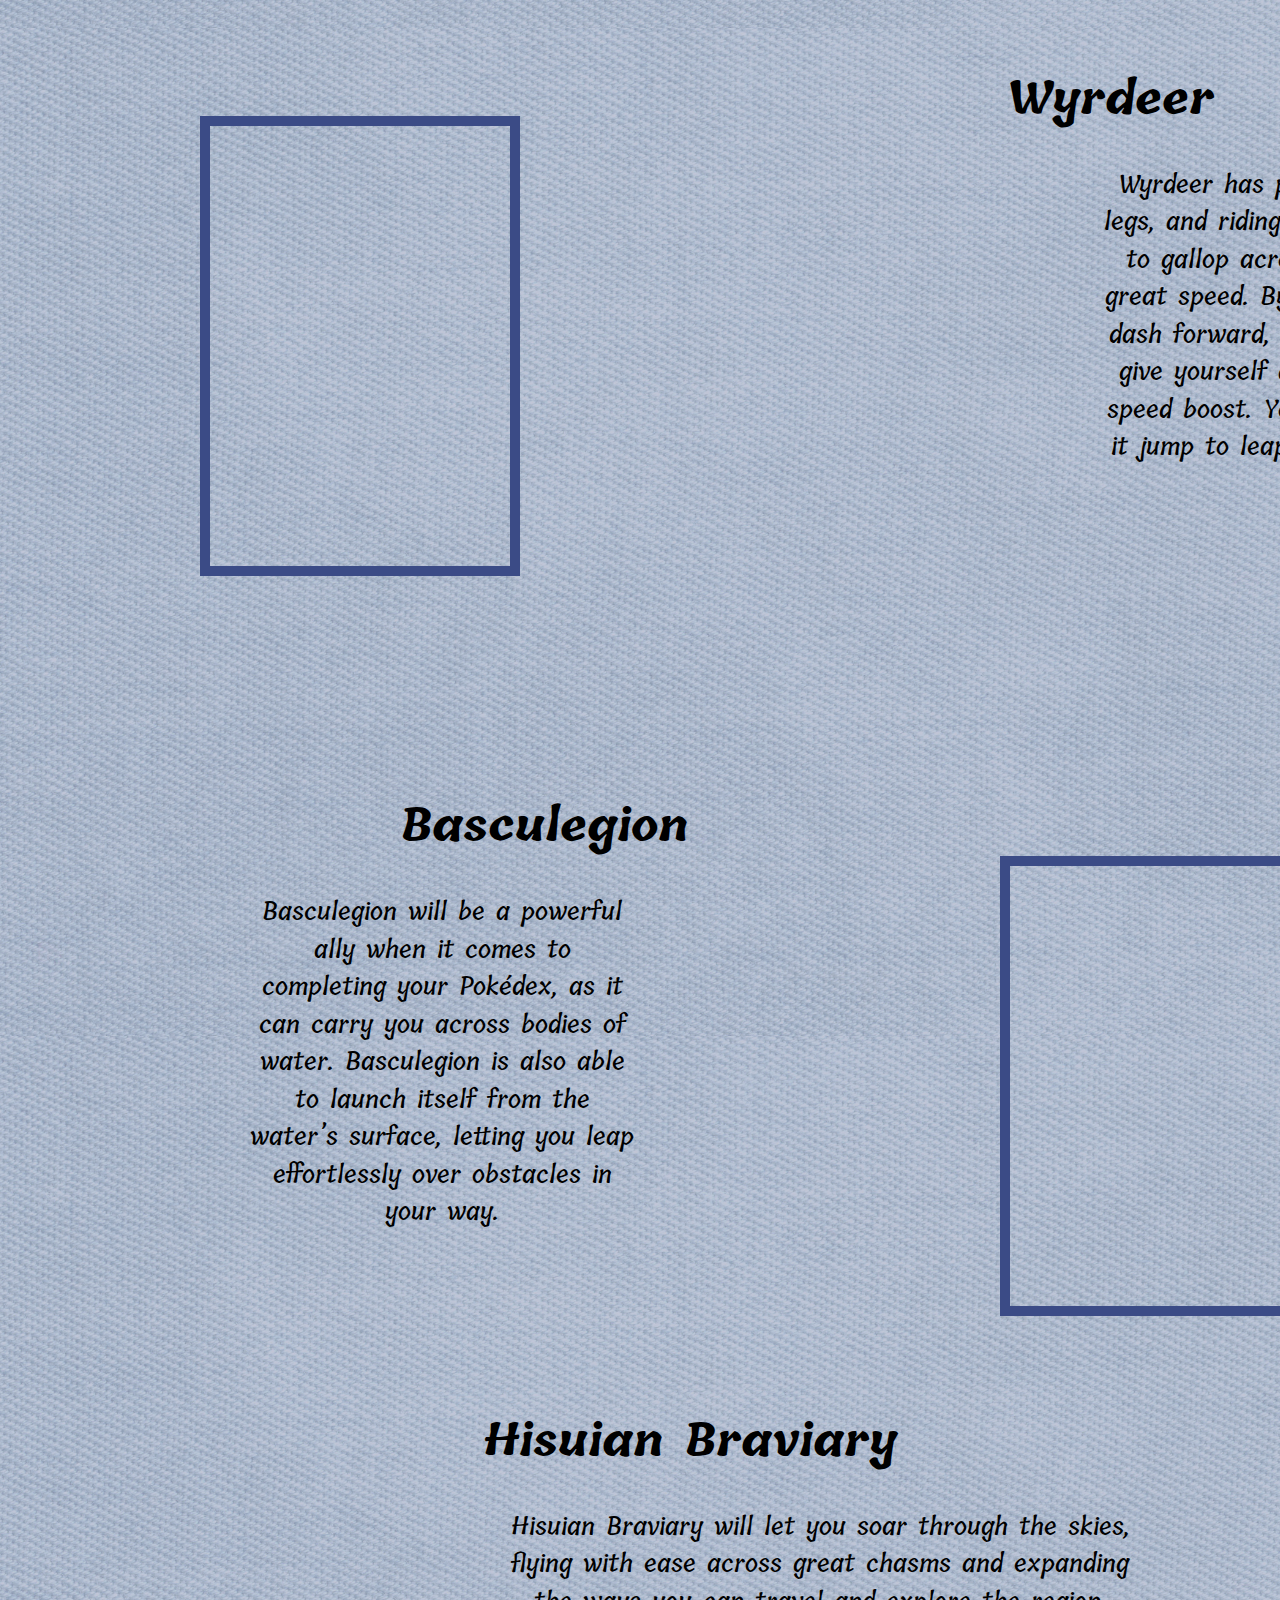
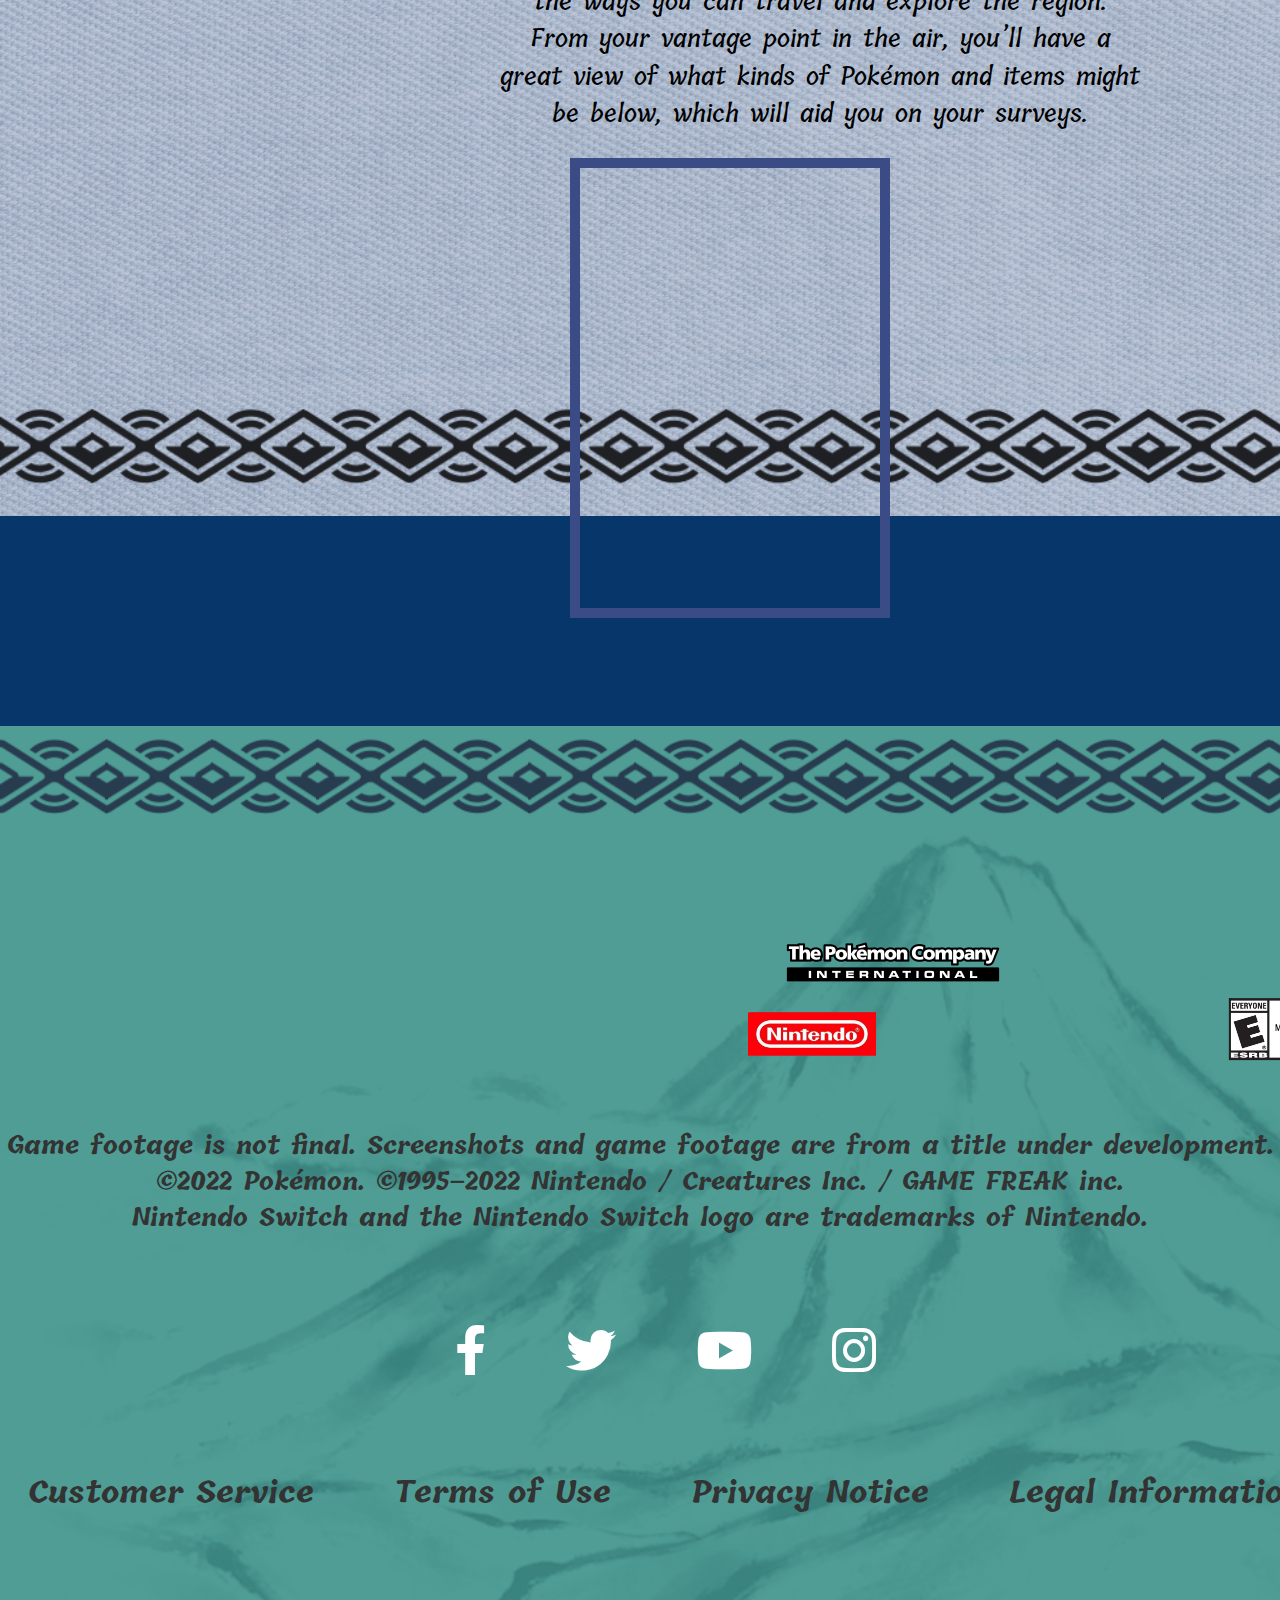
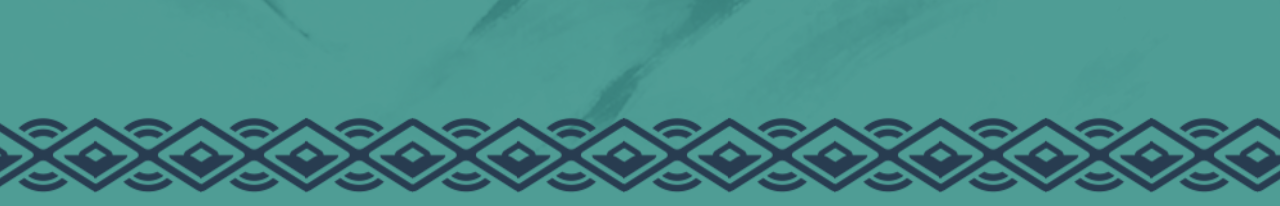
==== commit 504444de: "Update gameplay.html" ====
--- a/gameplay.html
+++ b/gameplay.html
@@ -13,6 +13,7 @@
     <!-- Font Links -->
     <link href="https://fonts.googleapis.com/css2?family=Tillana:wght@400;500;600;700;800&display=swap" rel="stylesheet">
     <link rel="stylesheet" href="https://cdnjs.cloudflare.com/ajax/libs/font-awesome/6.0.0-beta3/css/all.min.css">
+    
 
 </head>
 <body>
@@ -28,7 +29,7 @@
         <img class="logo" src="contents/pokeball-logo.png" alt="logo"> 
 
         <ul class="menu">
-            <li><a href="home.html">HOME</a></li>
+            <li><a href="index.html">HOME</a></li>
             <li><a href="story.html">STORY</a></li>
             <li><a href="gameplay.html">GAMEPLAY</a></li>
             <li><a href="pokemon.html">POKEMON</a></li>
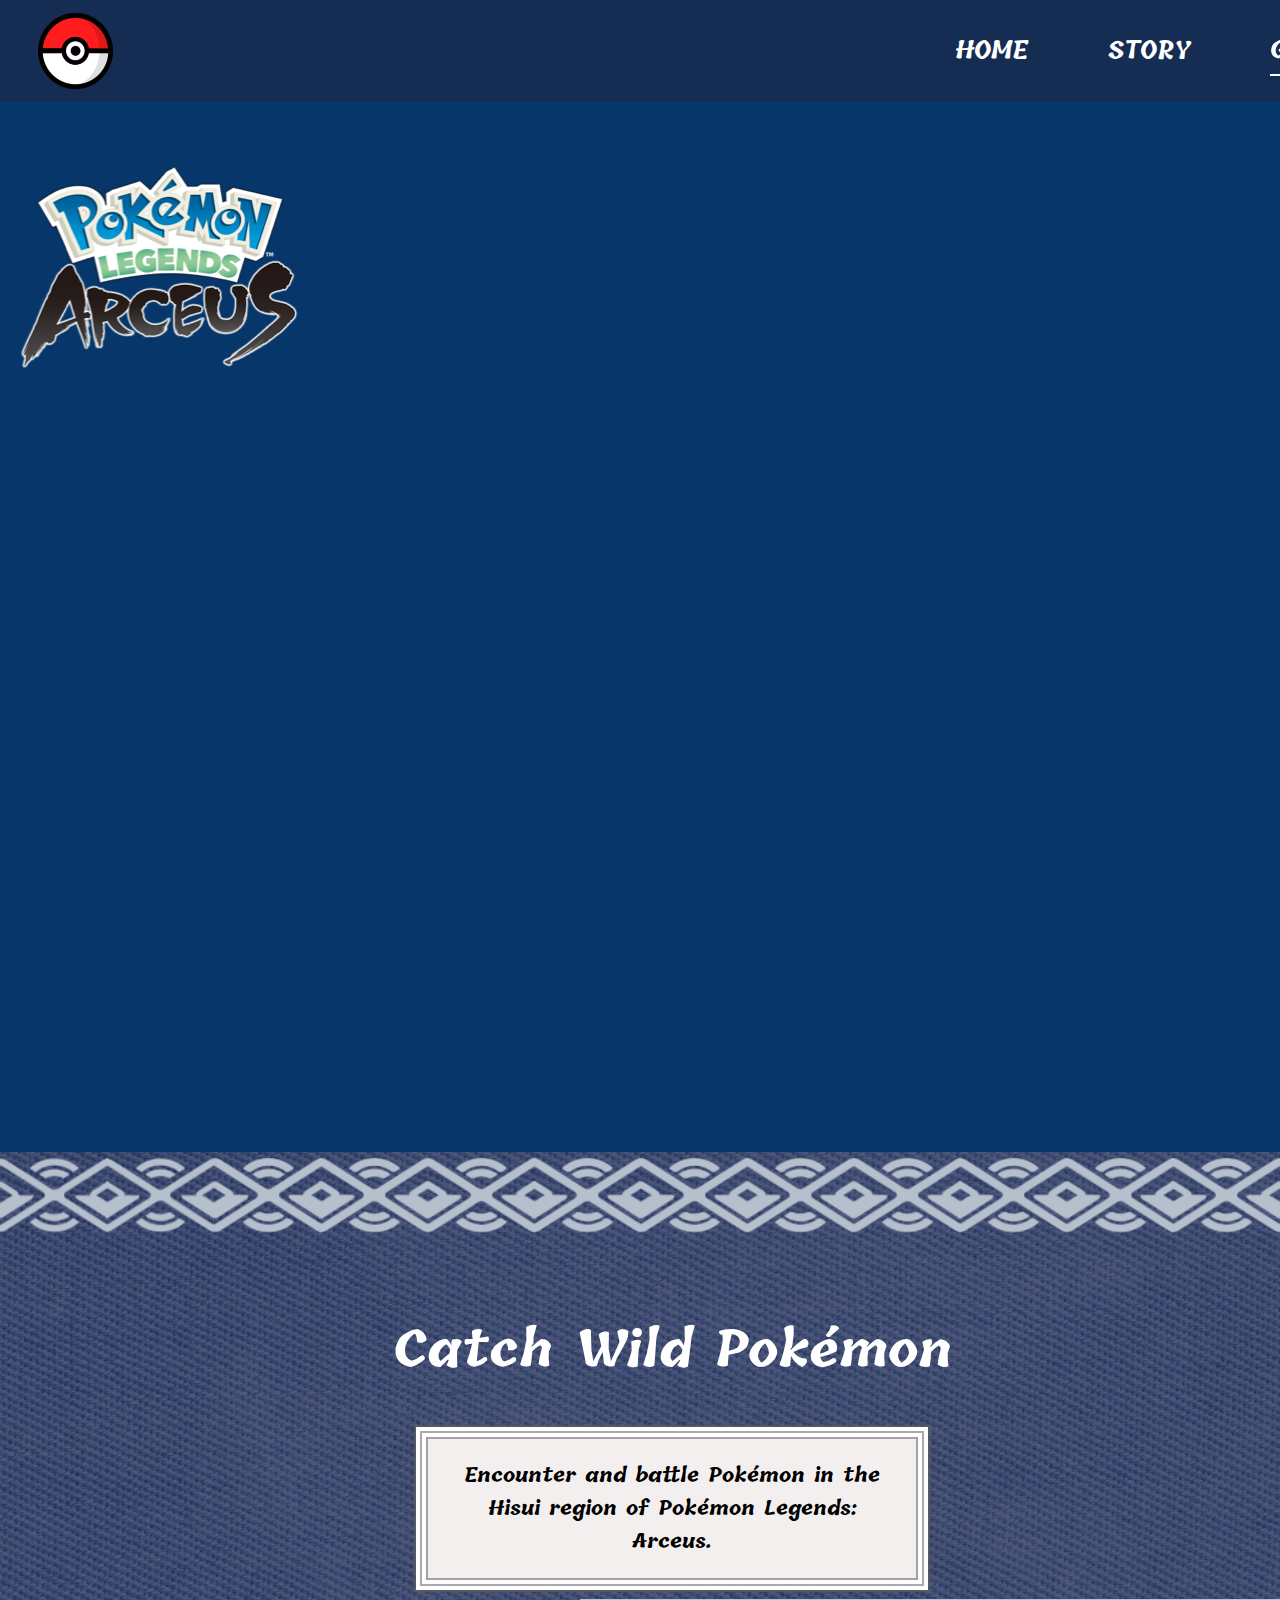
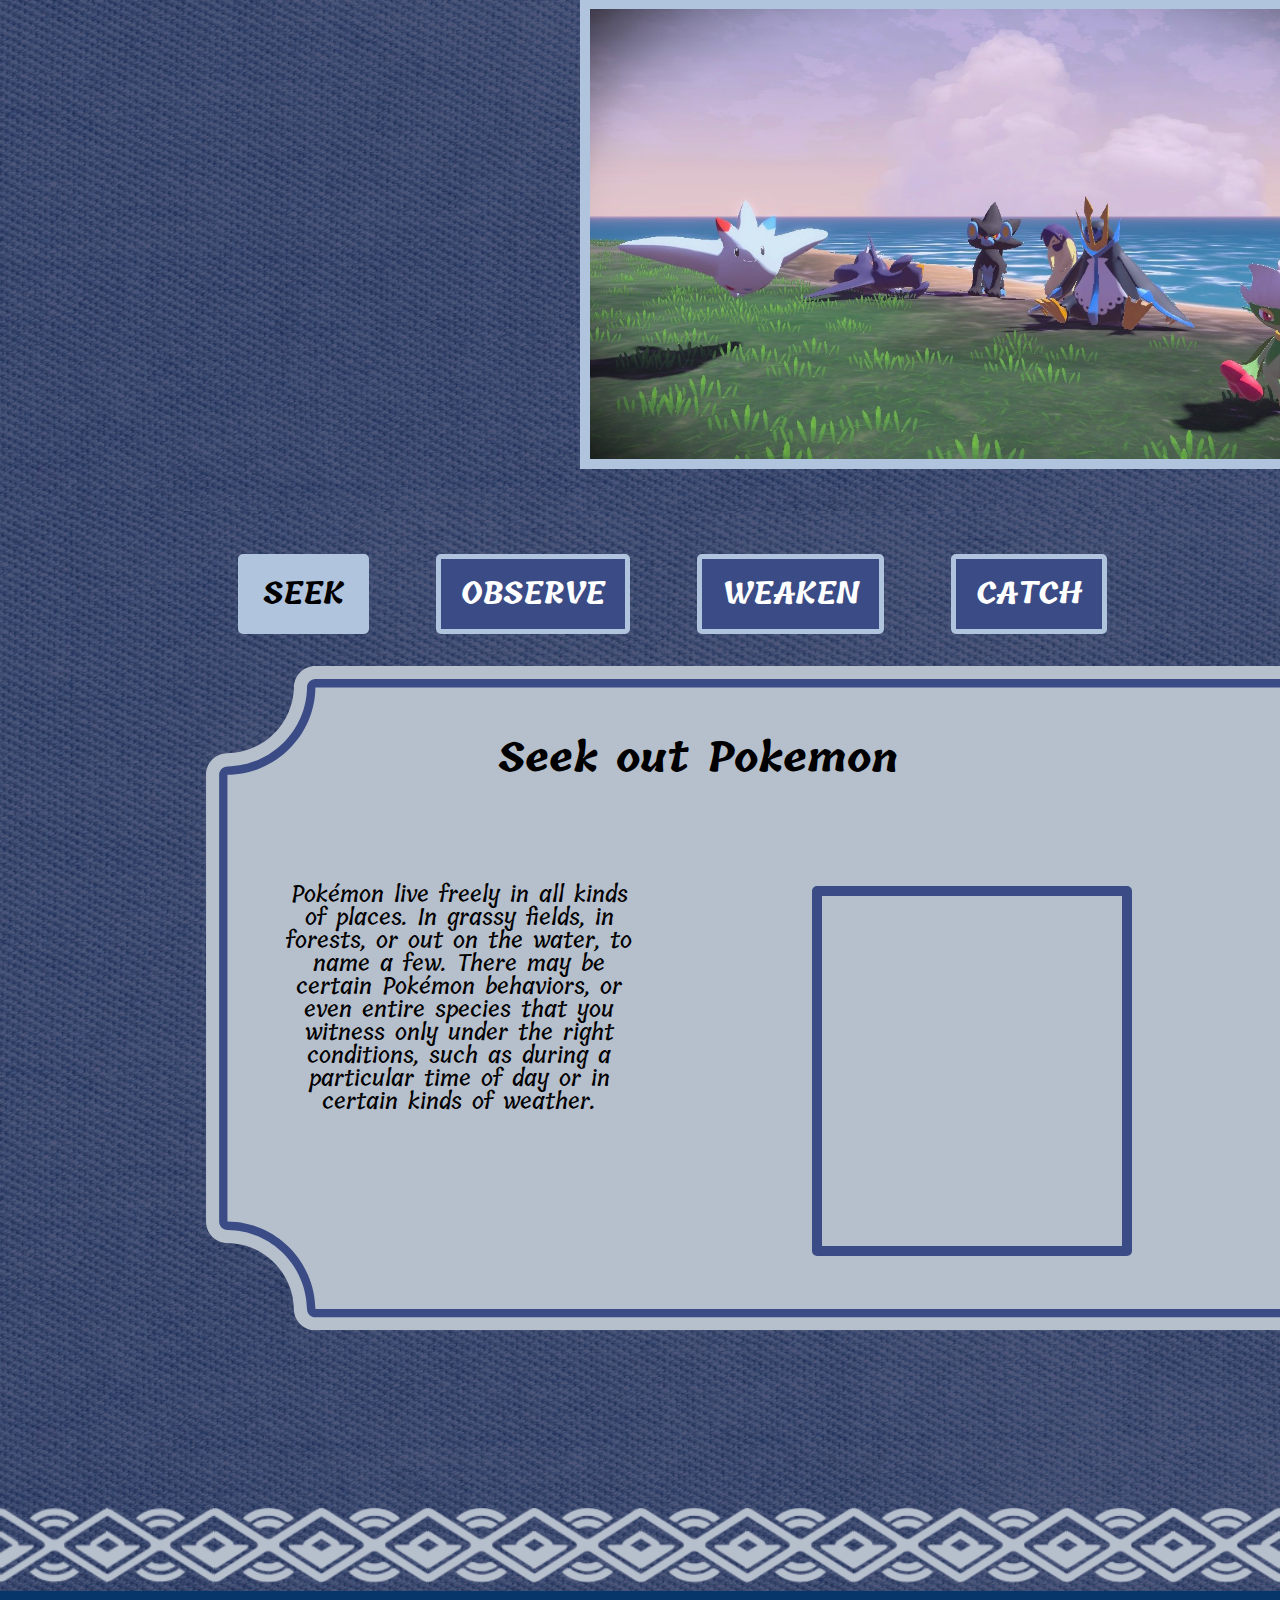
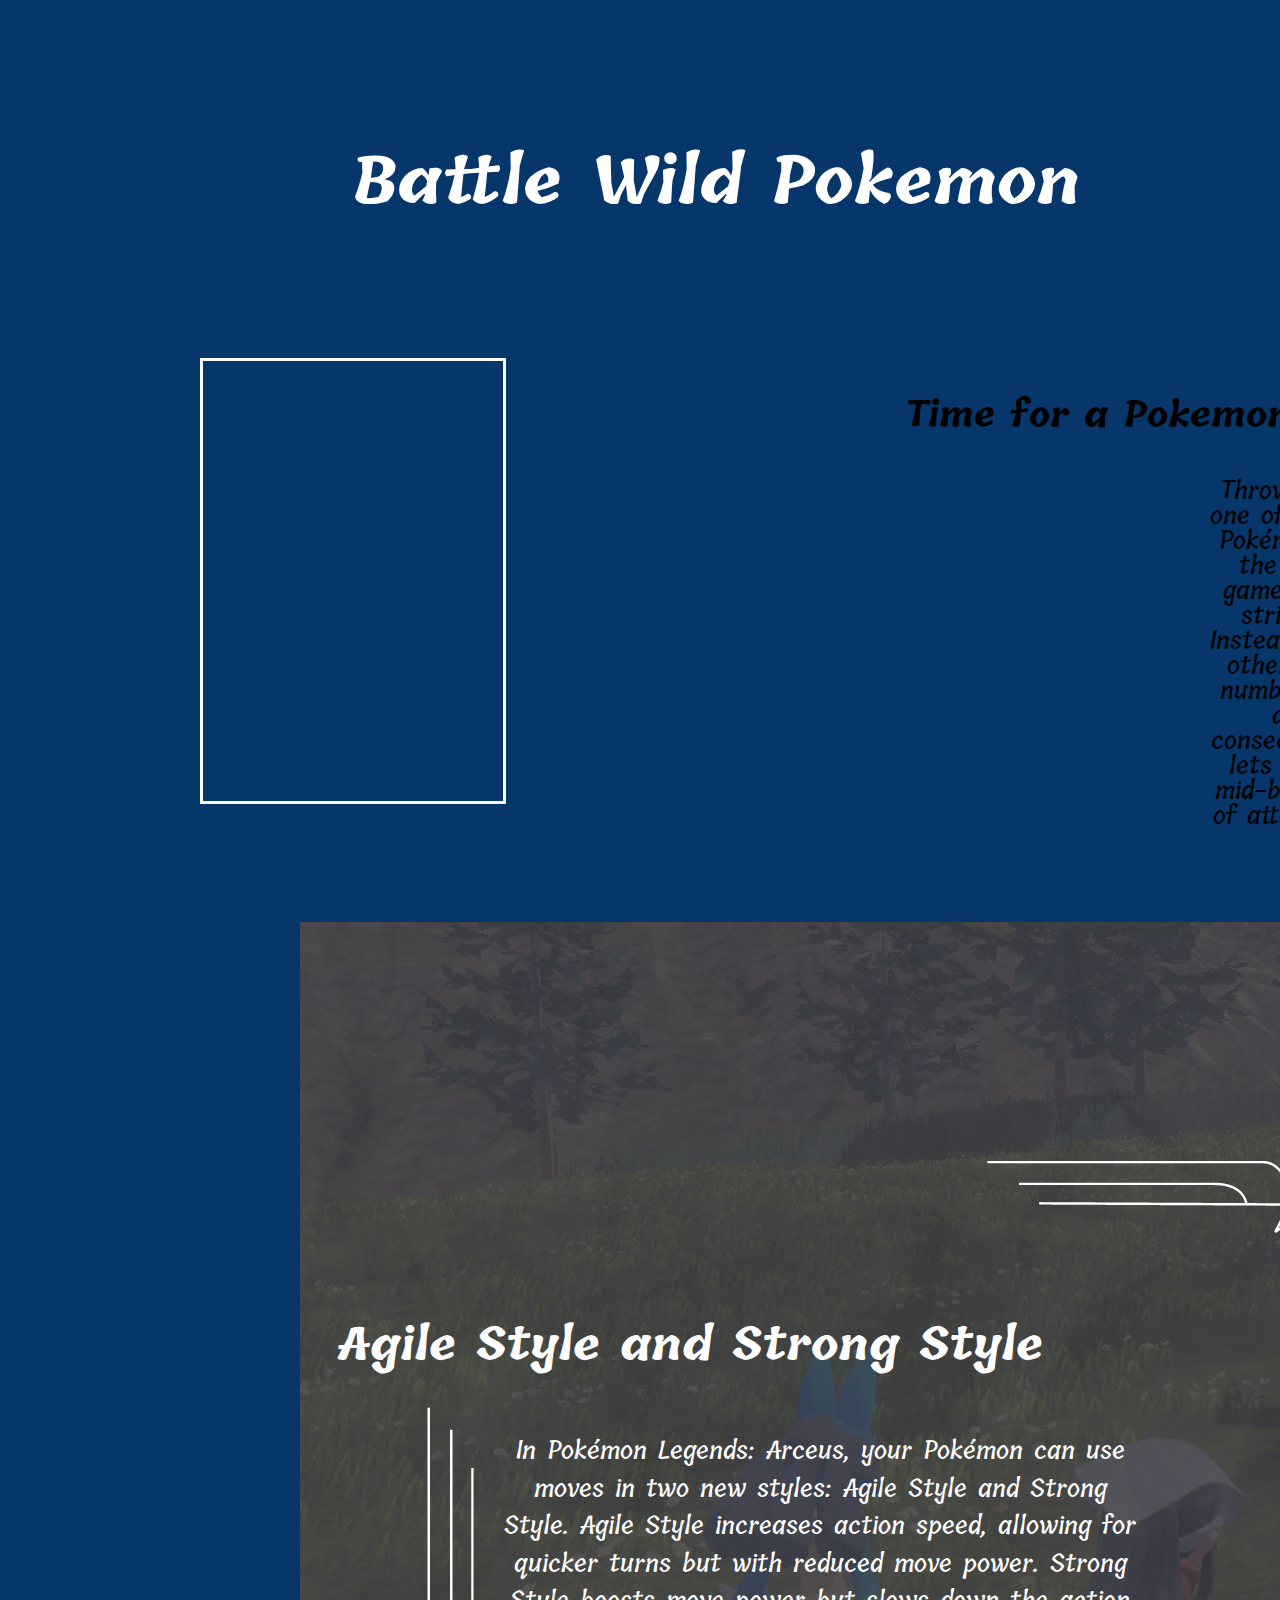
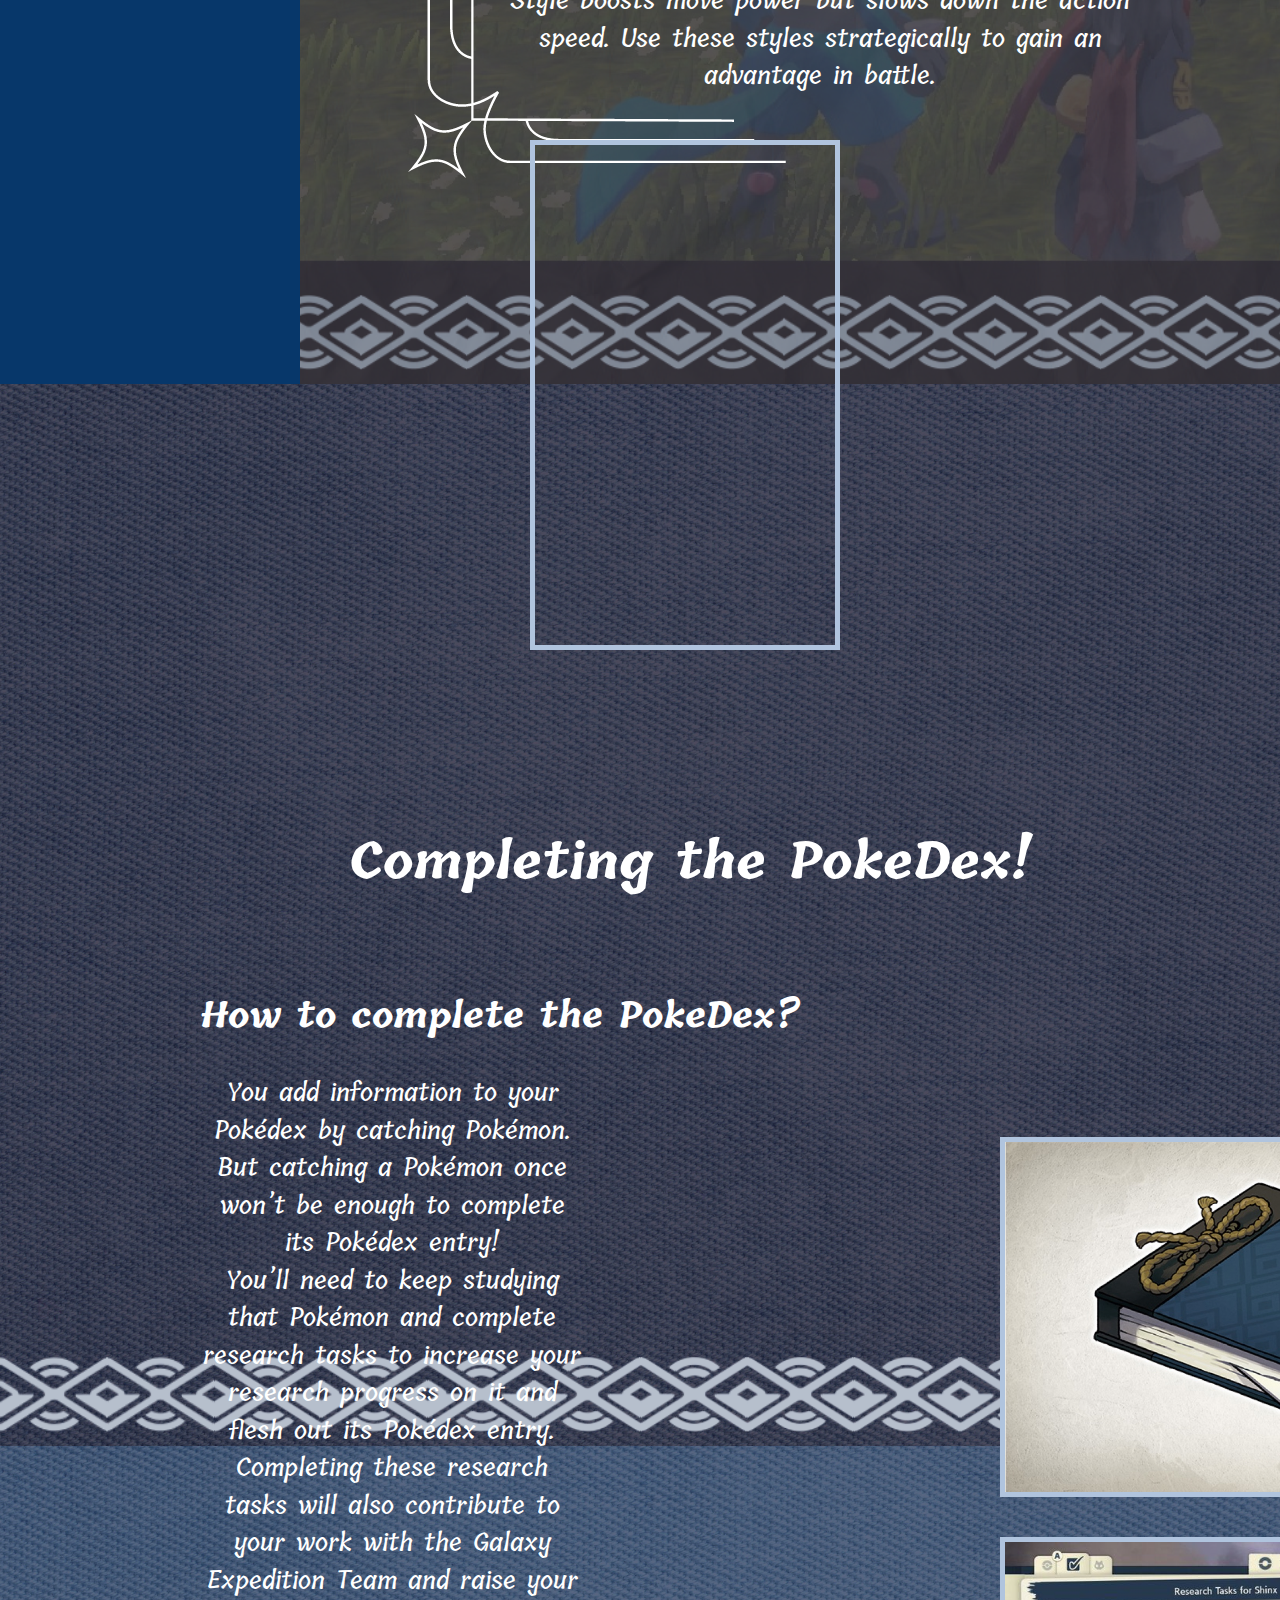
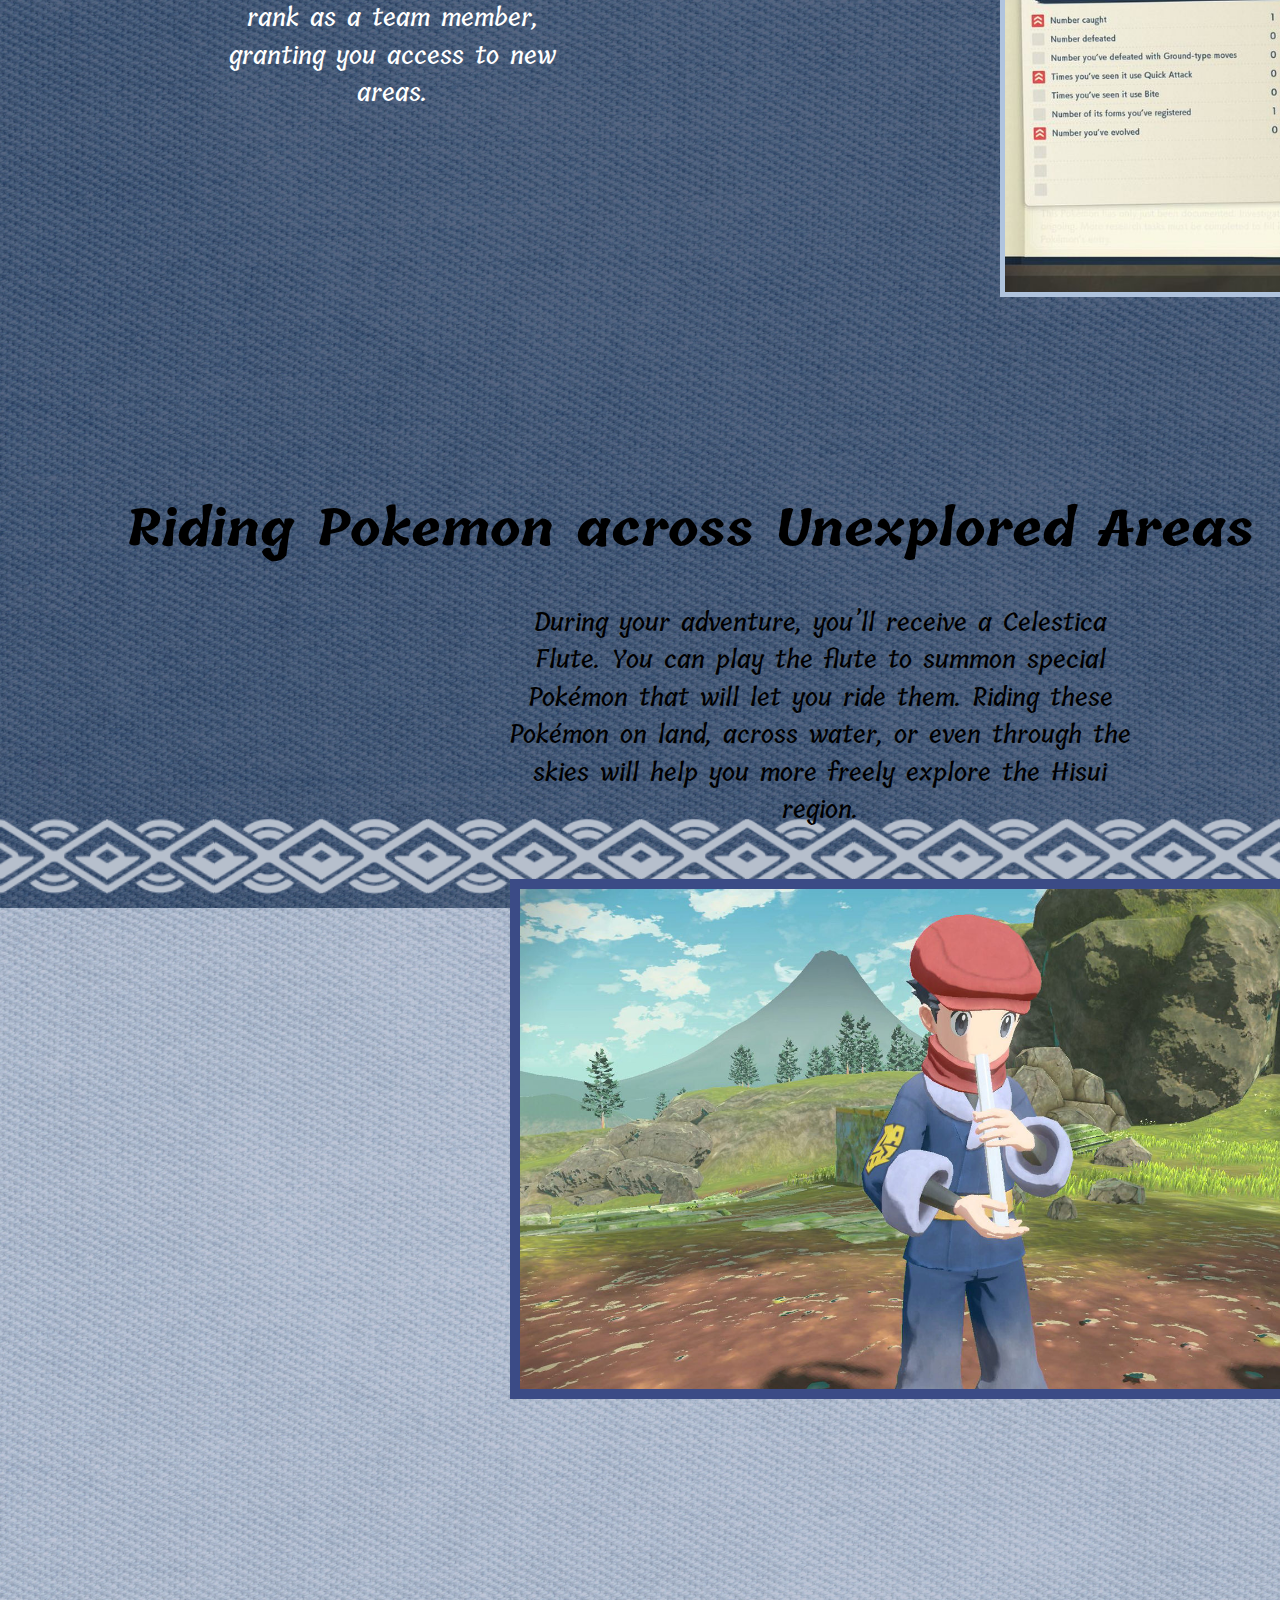
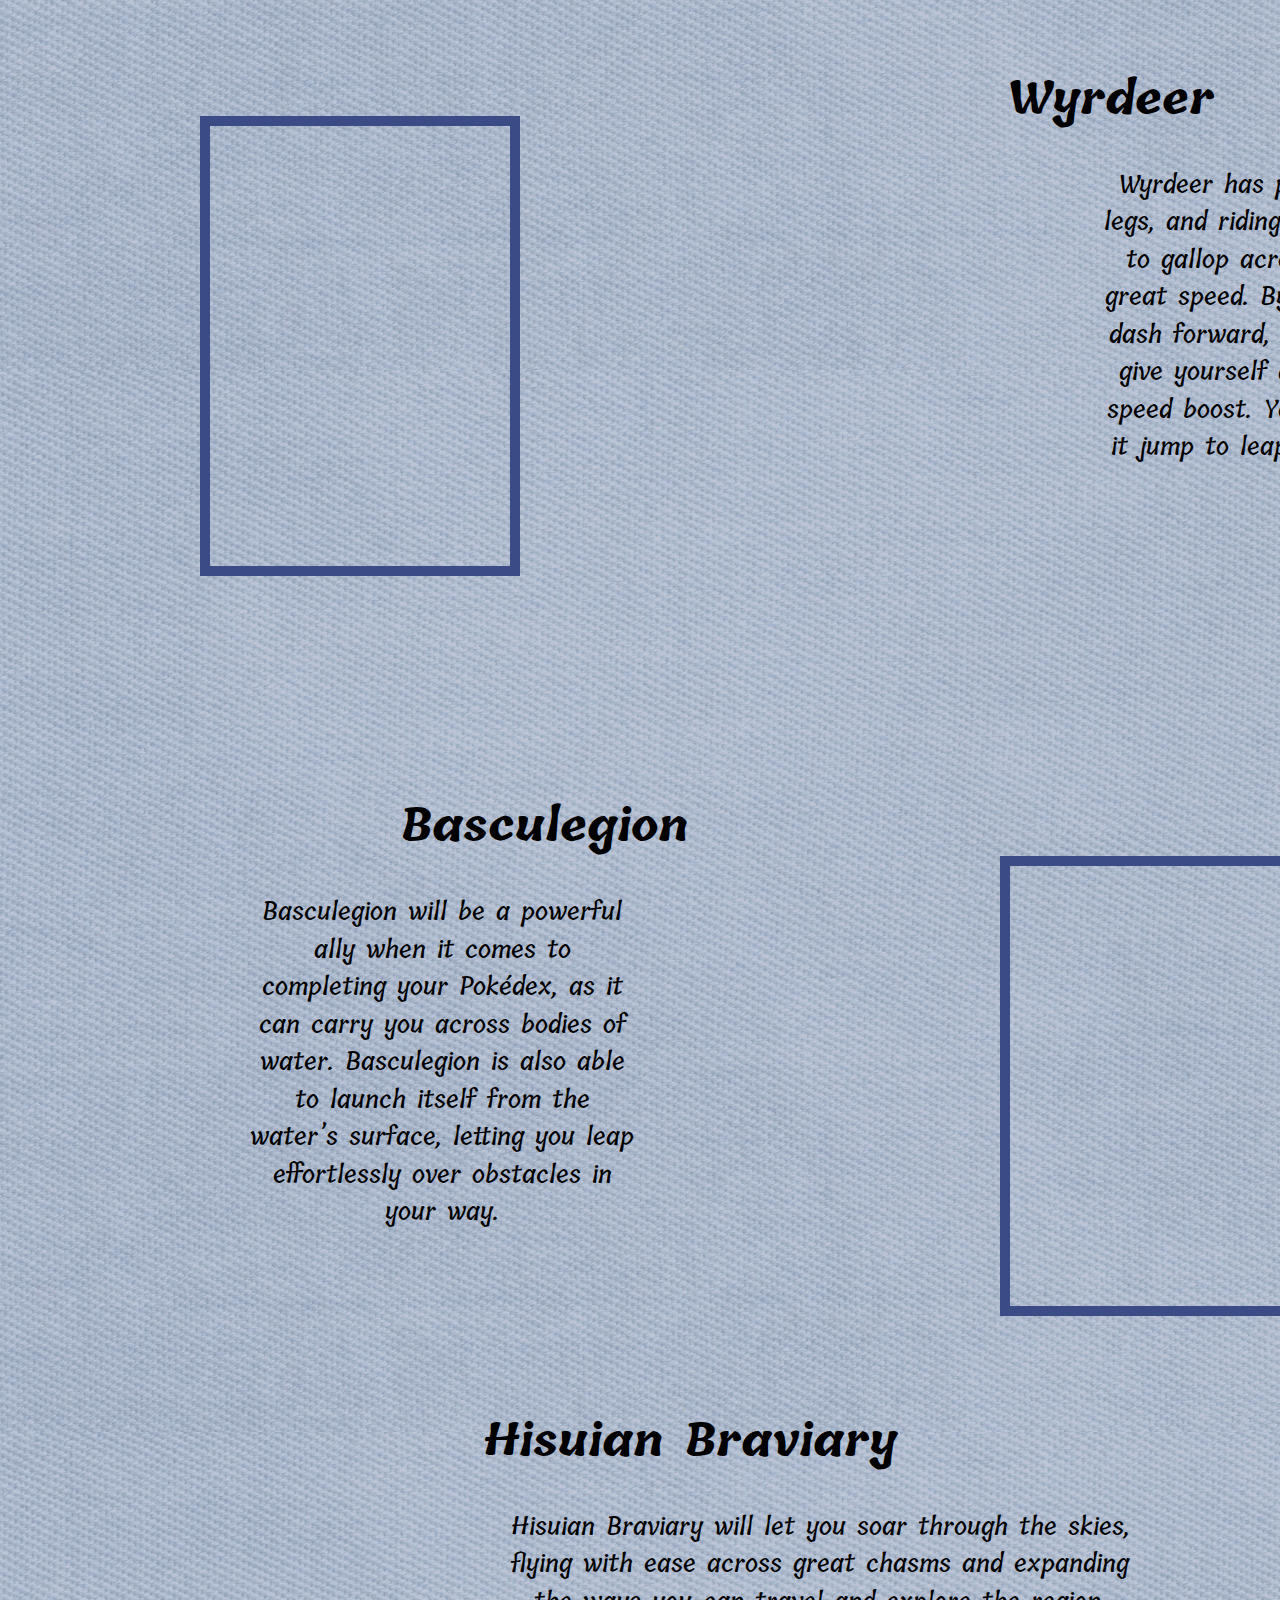
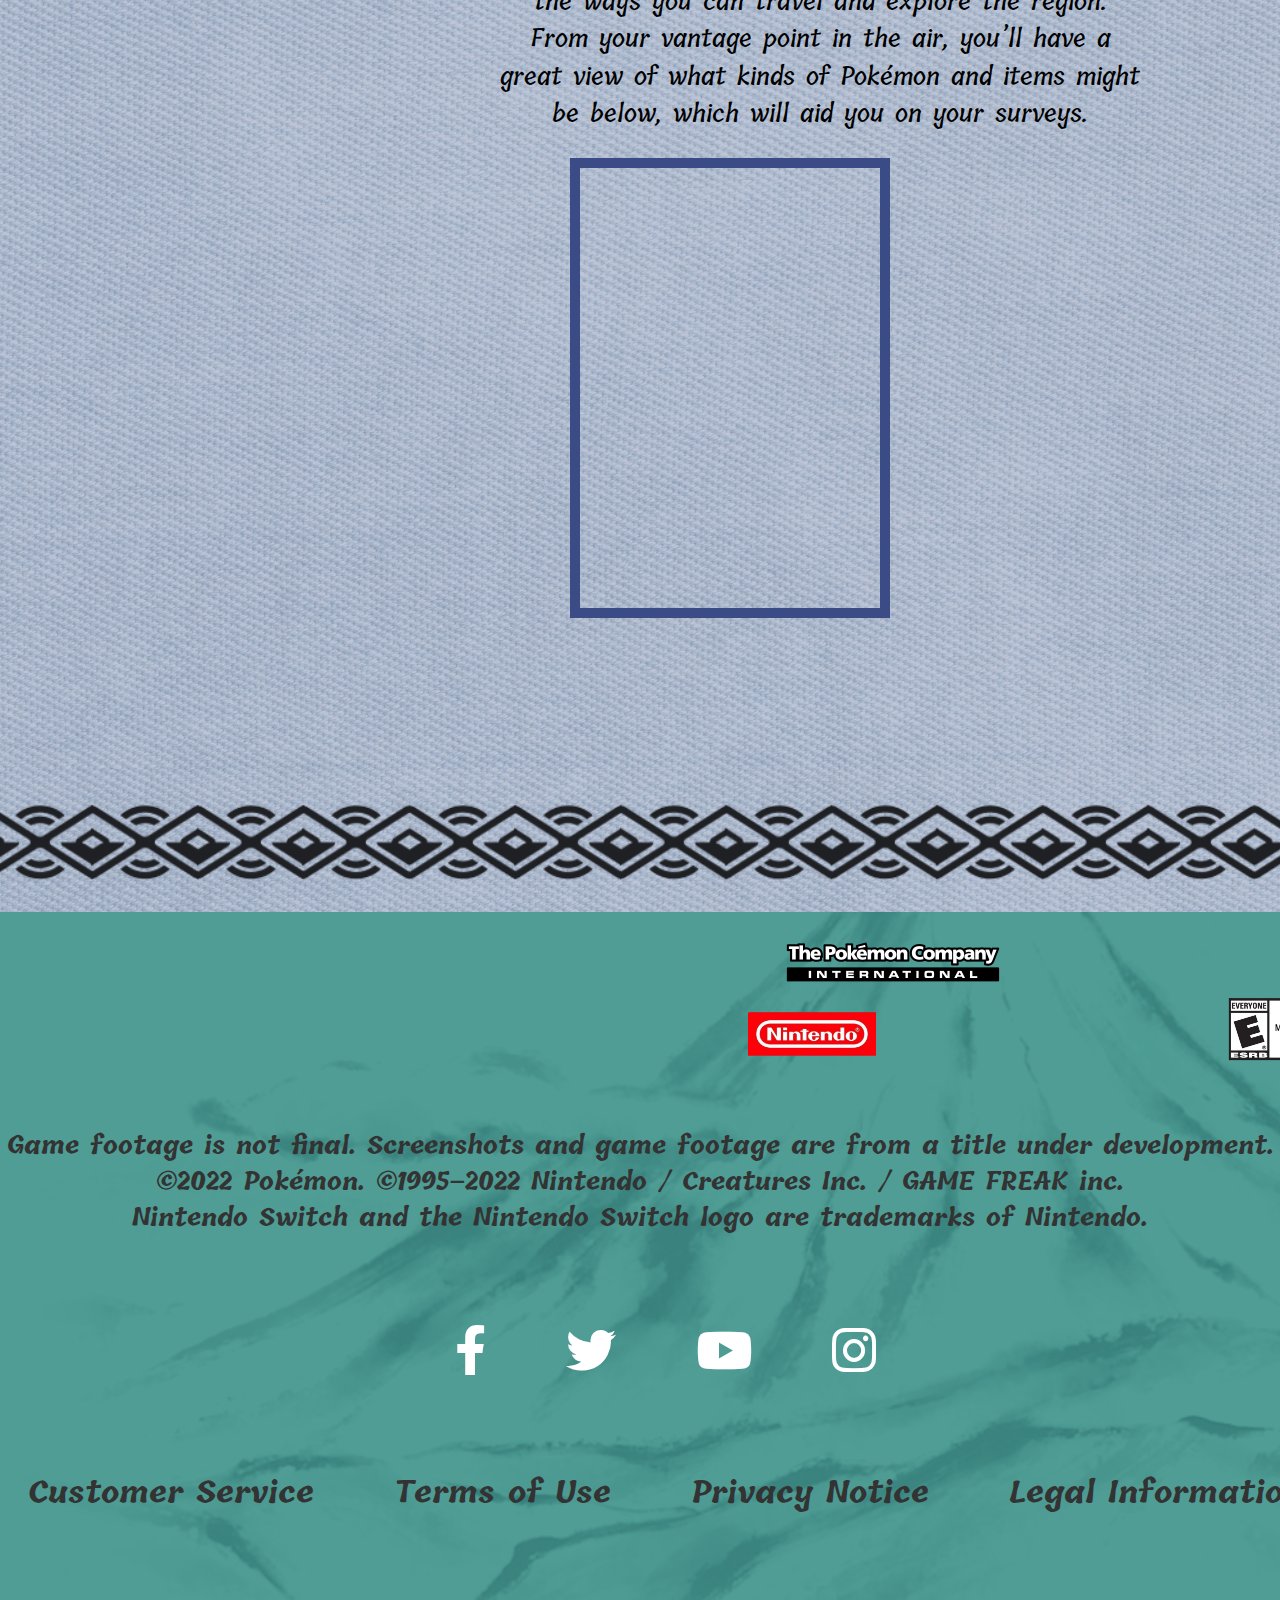
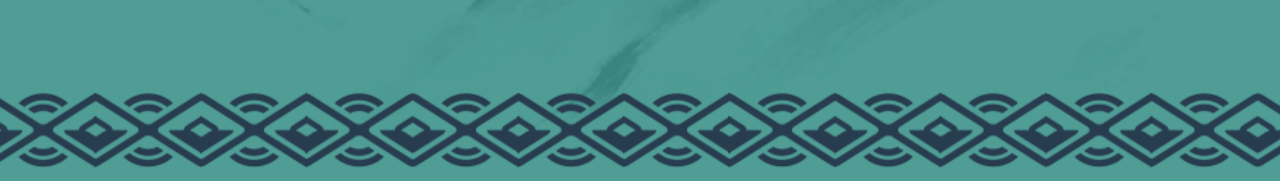
==== commit 8000425d: "Update gameplay.html" ====
--- a/gameplay.html
+++ b/gameplay.html
@@ -31,7 +31,7 @@
         <ul class="menu">
             <li><a href="index.html">HOME</a></li>
             <li><a href="story.html">STORY</a></li>
-            <li><a href="gameplay.html">GAMEPLAY</a></li>
+            <li><a href="gameplay.html" class="active">GAMEPLAY</a></li>
             <li><a href="pokemon.html">POKEMON</a></li>
             <li><a href="https://www.youtube.com/watch?v=I4RynqpahT8">TRAILER</a></li>
         </ul>
@@ -42,6 +42,7 @@
         <source src="contents/pla_gameplay.mp4" type="video/mp4">
     </video>
    
+    
     
     <!-- Content 1 -->
 
--- a/gameplay.css
+++ b/gameplay.css
@@ -1,6 +1,7 @@
 /* whole site style **/
 body {
     margin: 0;
+    padding: 0;
     background-color: rgb(7, 55, 106); /* website color **/
     font-family: 'Tillana', cursive; /* font for the whole site */
     overflow-x: hidden;
@@ -42,7 +43,7 @@
     display: flex;
     justify-content: space-between;
     align-items: center;
-    max-width: 1900px;
+    max-width: 2100px;
     margin: 0 auto;
 }
 
@@ -128,6 +129,18 @@
     transform: translateY(-10px) rotate(-45deg);
 }
 
+
+.menu li a.active {
+    color: white; /* change the color to indicate active state */
+    font-weight: bold;
+}
+
+.menu li a.active:before {
+    transform: scaleX(1);
+    background-color: white; /* change the color of the underline to match the active state */
+}
+
+
 /* home video */
 video {
     width: max-content;
@@ -142,7 +155,7 @@
 /* background */
 .content1bg {
     position: absolute;
-    top: 122%;
+    top: 128%;
     z-index: 1;
 }
 
@@ -159,7 +172,7 @@
     text-align: center;
     font-size: 50px;
     color: white;
-    top: 1350px;
+    top: 1275px;
     left: 2.5%;
     z-index: 1;
 }
@@ -167,7 +180,7 @@
 /* textbox */
 .content1 h2 {
     position: absolute;  
-    top: 1525px;  
+    top: 1420px;  
     left: 52.5%;  
     transform: translateX(-50%);  
     width: 35%;  
@@ -190,8 +203,8 @@
 /* image */
 .mypkmn {
     position: relative;
-    top: 1600px;
-    left: 570px;
+    top: 1450px;
+    left: 580px;
     height: 450px;
     width: fit-content;
     border: solid 10px lightsteelblue;
@@ -291,13 +304,13 @@
     z-index: -1; 
     width: fit-content;
     height: fit-content;
-    top: 2620px;
+    top: 2530px;
 }
 
 /* background */
 .content2bg {
     position: absolute;
-    top: 445%;
+    top: 458%;
     z-index: 1;
 }
 
@@ -307,7 +320,7 @@
     z-index: 2; 
     width: fit-content;
     height: 440px;
-    top: 2652px;
+    top: 2580px;
     left: 200px;
     border: solid 3px white;
 }
@@ -316,7 +329,7 @@
 .content2 h1 {
     position: relative;
     z-index: 1;
-    top: 2560px;
+    top: 2500px;
     left: 75px;
     text-align: center;
     color: white;
@@ -327,8 +340,8 @@
 .content2 h2 {
     position: relative;
     z-index: 1;
-    top: 2200px;
-    left: 550px;
+    top: 2125px;
+    left: 530px;
     text-align: center;
     color: black;
     font-size: 35px;
@@ -343,7 +356,7 @@
     font-size: 25px;
     font-weight: 500;
     color: black;
-    top: 2200px;
+    top: 2130px;
     left: 1200px;
     width: 30%;
 }
@@ -354,7 +367,7 @@
 /* background */
 .content3bg {
     position: absolute;
-    top: 557%;
+    top: 576%;
     z-index: 1;
 }
 
@@ -362,7 +375,7 @@
 .content3 h1 {
     position: relative;
     z-index: 1;
-    top: 2650px;
+    top: 2580px;
     left: 50px;
     text-align: center;
     color: white;
@@ -378,7 +391,7 @@
     font-size: 25px;
     font-weight: 500;
     color: white;
-    top: 2655px;
+    top: 2600px;
     left: 500px;
     width: 50%;
 }
@@ -389,8 +402,8 @@
     z-index: 2; 
     width: fit-content;
     height: 500px;
-    top: 2670px;
-    left: 500px;
+    top: 2620px;
+    left: 530px;
     border: solid 5px lightsteelblue;
 }
 
@@ -399,7 +412,7 @@
 /* background */
 .content4bg {
     position: absolute;
-    top: 669%;
+    top: 694%;
     z-index: 1;
 }
 
@@ -407,7 +420,7 @@
 .content4 h1 {
     position: relative;
     z-index: 1;
-    top: 2825px;
+    top: 2750px;
     left: 50px;
     text-align: center;
     color: white;
@@ -418,7 +431,7 @@
 .content4 h2 {
     position: relative;
     z-index: 1;
-    top: 2900px;
+    top: 2800px;
     left: 200px;
     color: white;
     font-size: 35px;
@@ -432,7 +445,7 @@
     font-size: 25px;
     font-weight: 500;
     color: white;
-    top: 2900px;
+    top: 2800px;
     left: 200px;
     width: 30%;
     text-align: center;
@@ -465,7 +478,7 @@
 /* background */
 .content5bg {
     position: absolute;
-    top: 780%;
+    top: 812%;
     z-index: 1;
 }
 
@@ -511,7 +524,7 @@
 /* background */
 .content6bg {
     position: absolute;
-    top: 892%;
+    top: 930%;
     z-index: 1;
 }
 
@@ -557,7 +570,7 @@
 /* background */
 .content7bg {
     position: absolute;
-    top: 1004%;
+    top: 1048%;
     z-index: 1;
 }
 
@@ -644,7 +657,7 @@
 /* background */
 .content9bg {
     position: relative;
-    top: 2550px;
+    top: 2525px;
 }
 
 /* pokemon company logo style */
@@ -785,3 +798,33 @@
 }
 
 
+@media (max-width: 1200px) {
+    body {
+        justify-content: center;
+        text-align: center;
+    }
+
+    h1, h2 {
+        font-size: 1.5em;
+    }
+
+    p {
+        font-size: 1em;
+    }
+
+    img {
+        width: 80%;
+        height: auto;
+        margin: 20px;
+    }
+
+   .content1bg,.content1bg2,.content2bg,.content3bg,.content4bg, .content5bg, .content6bg, .content7bg, .content9bg {
+        width: max-content;
+        height: max-content;
+    }
+
+   .content1,.content2,.content3,.content4,.content5,.content6,.content7,.content8,.content9 {
+        padding: 20px;
+    }
+}
+
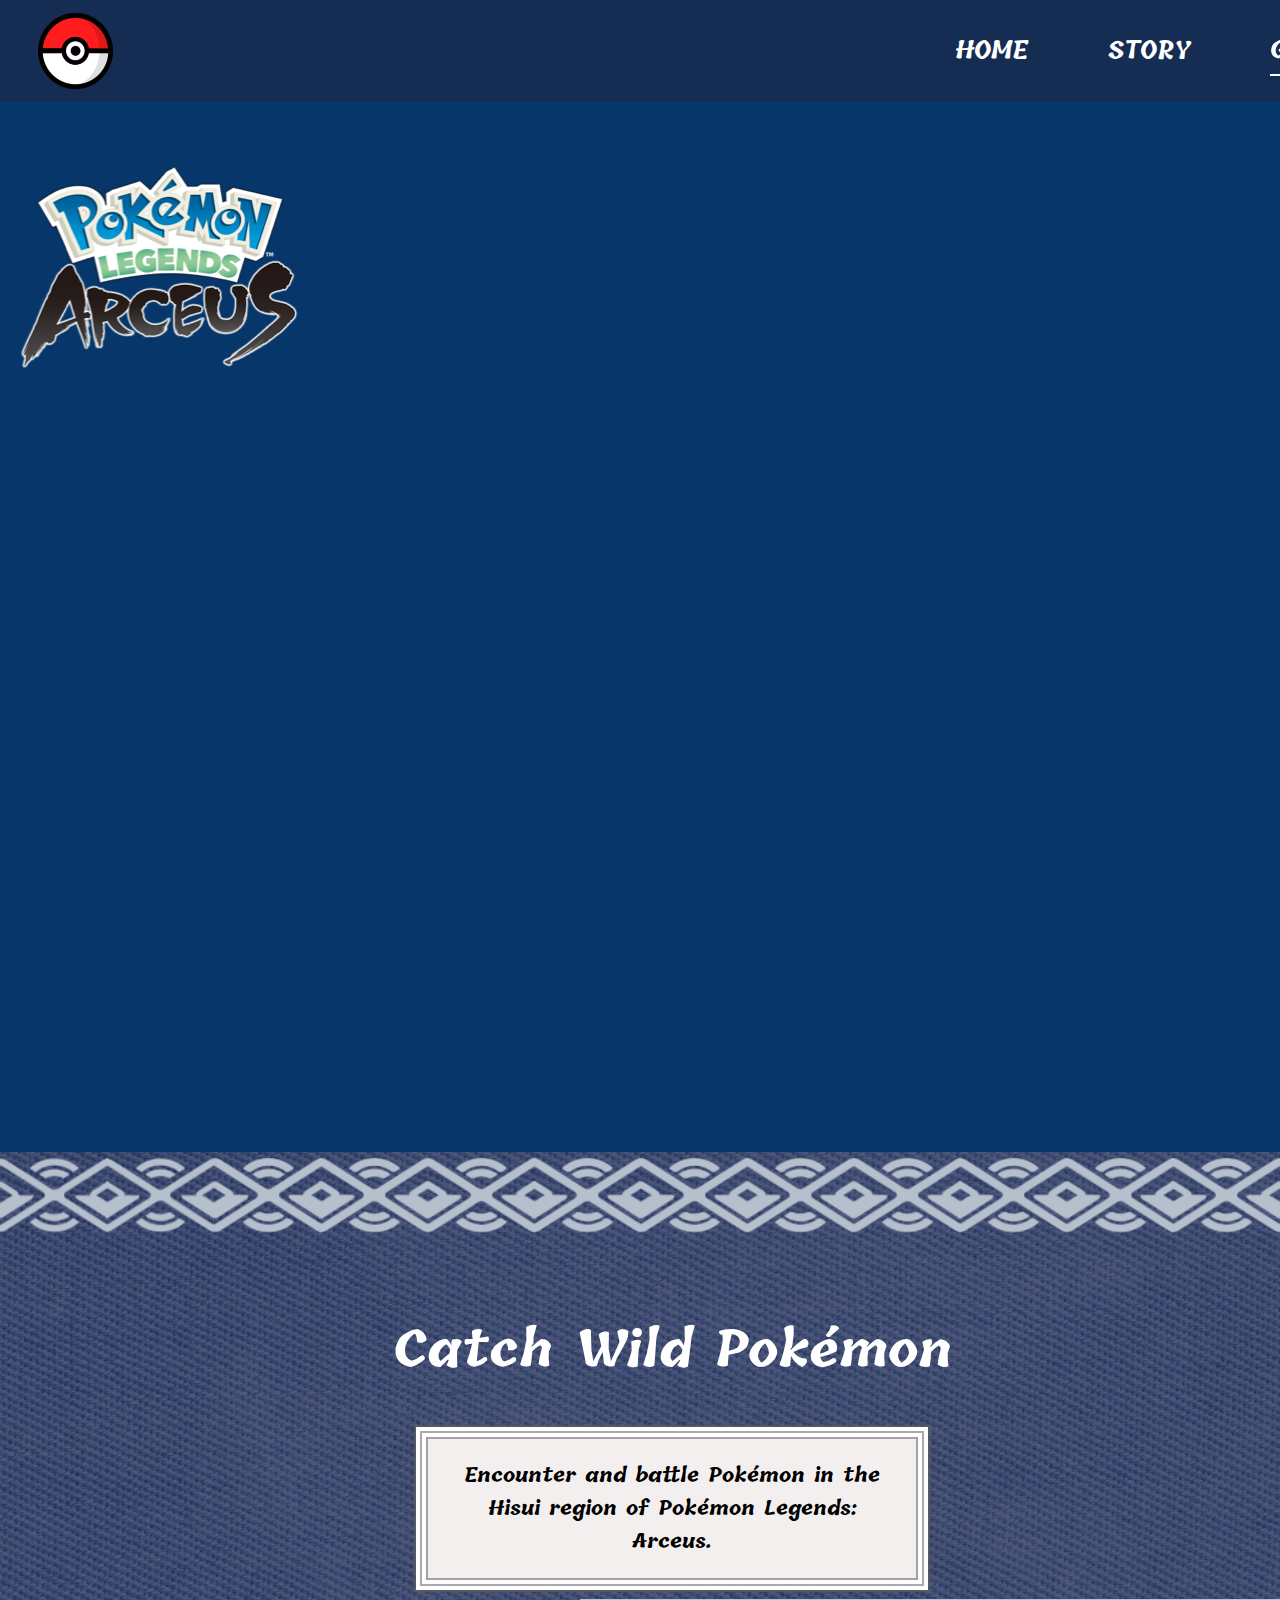
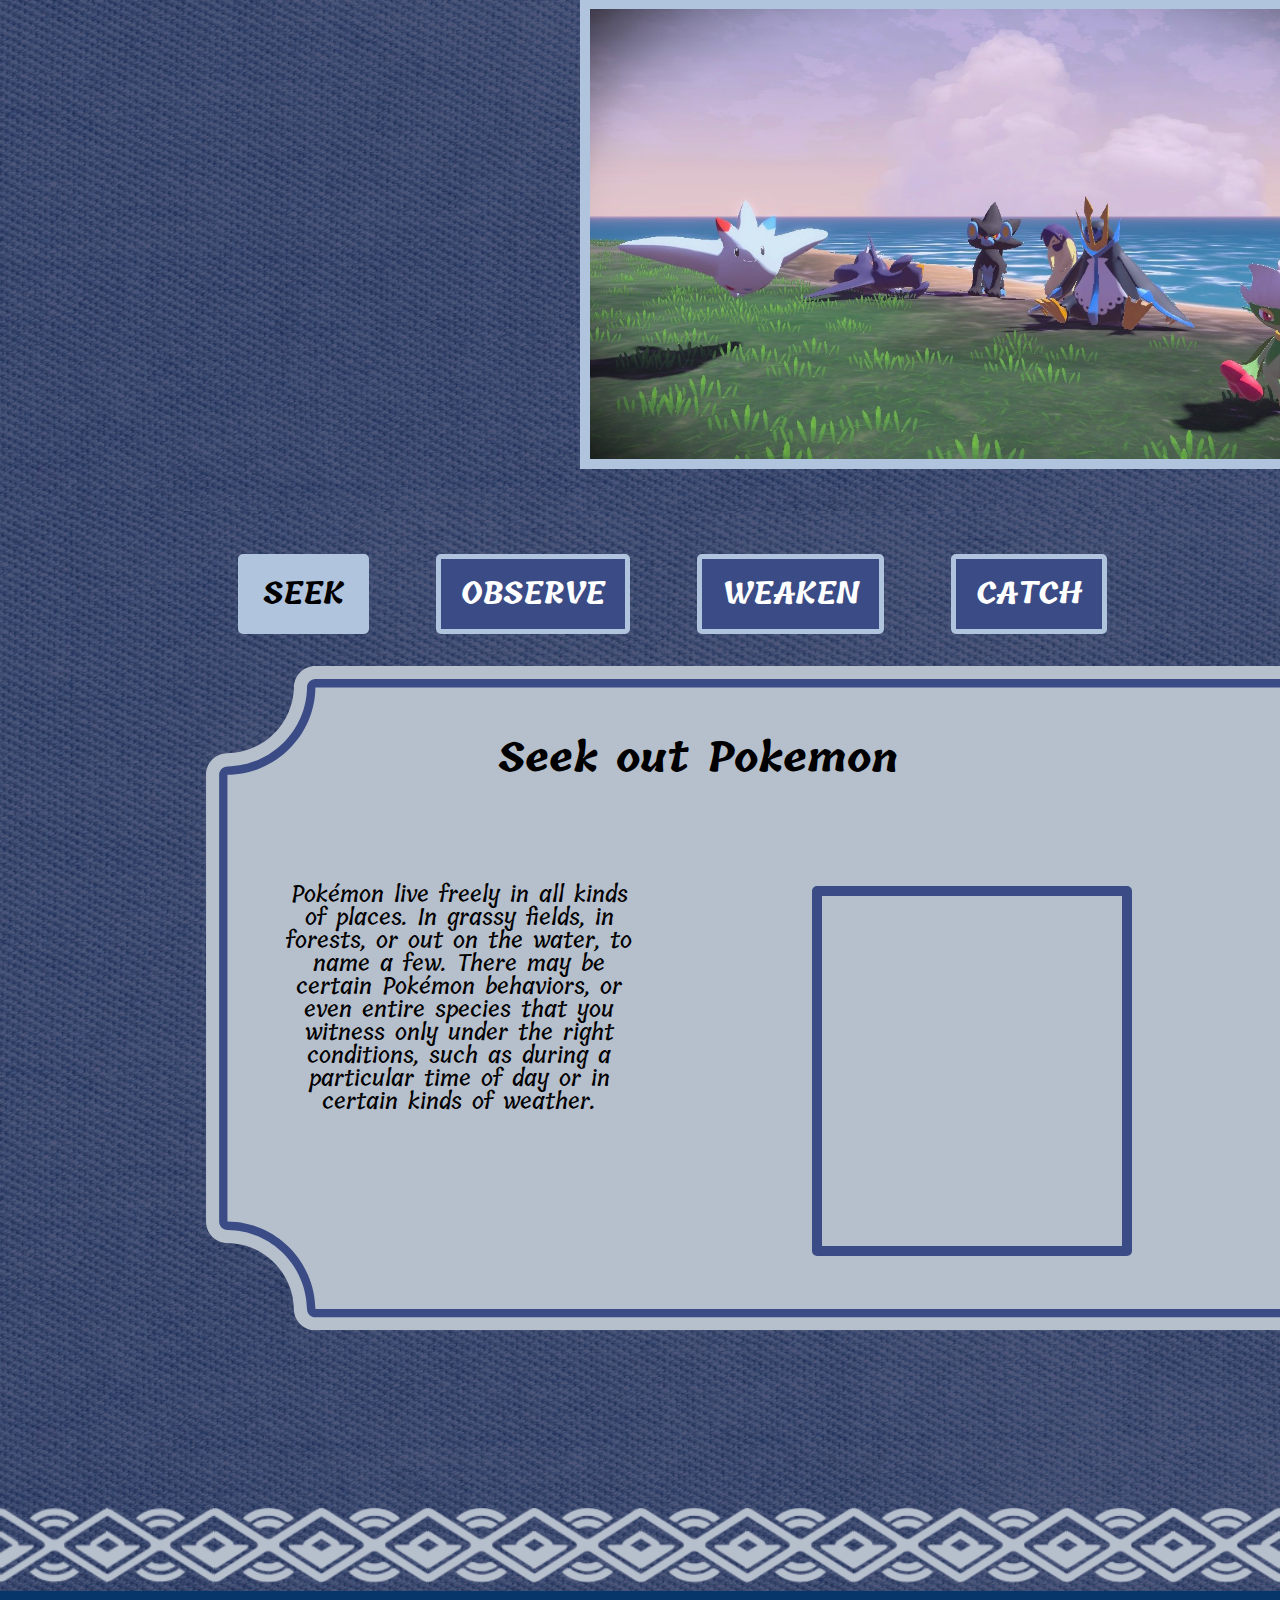
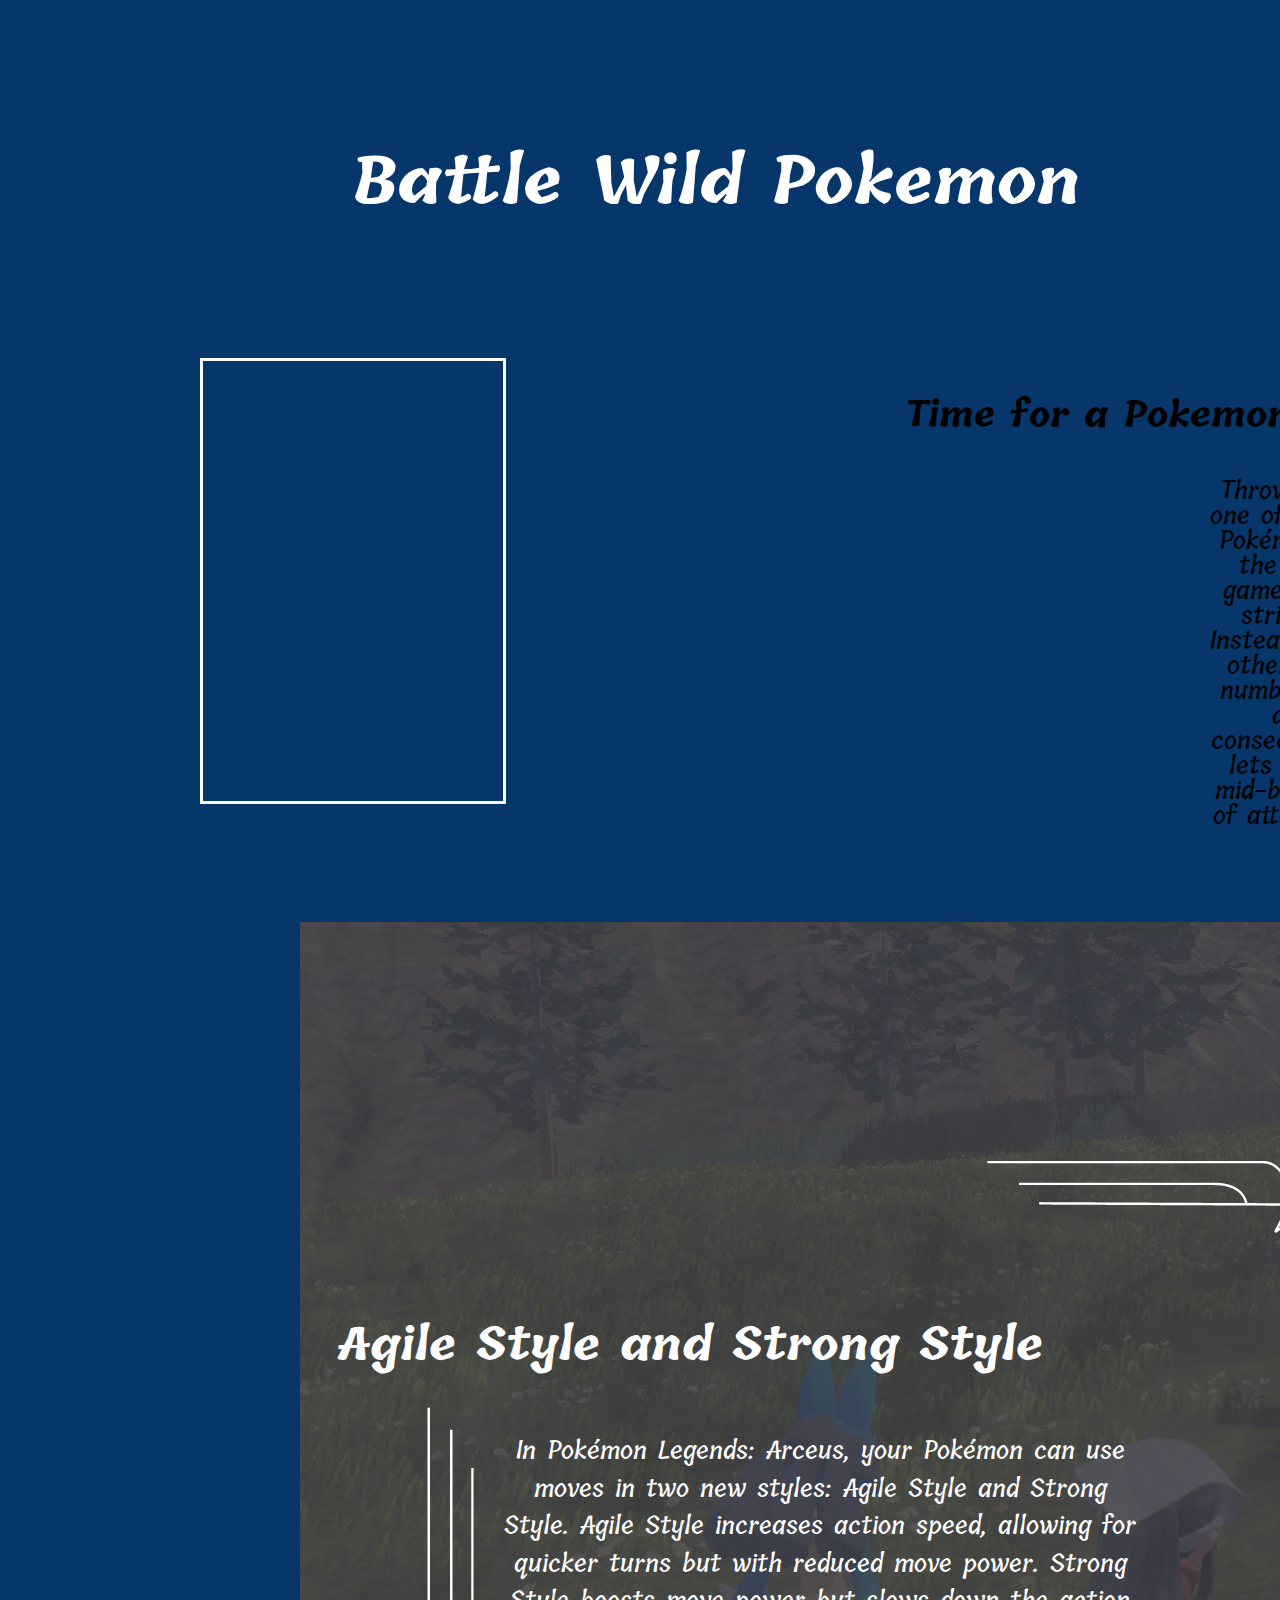
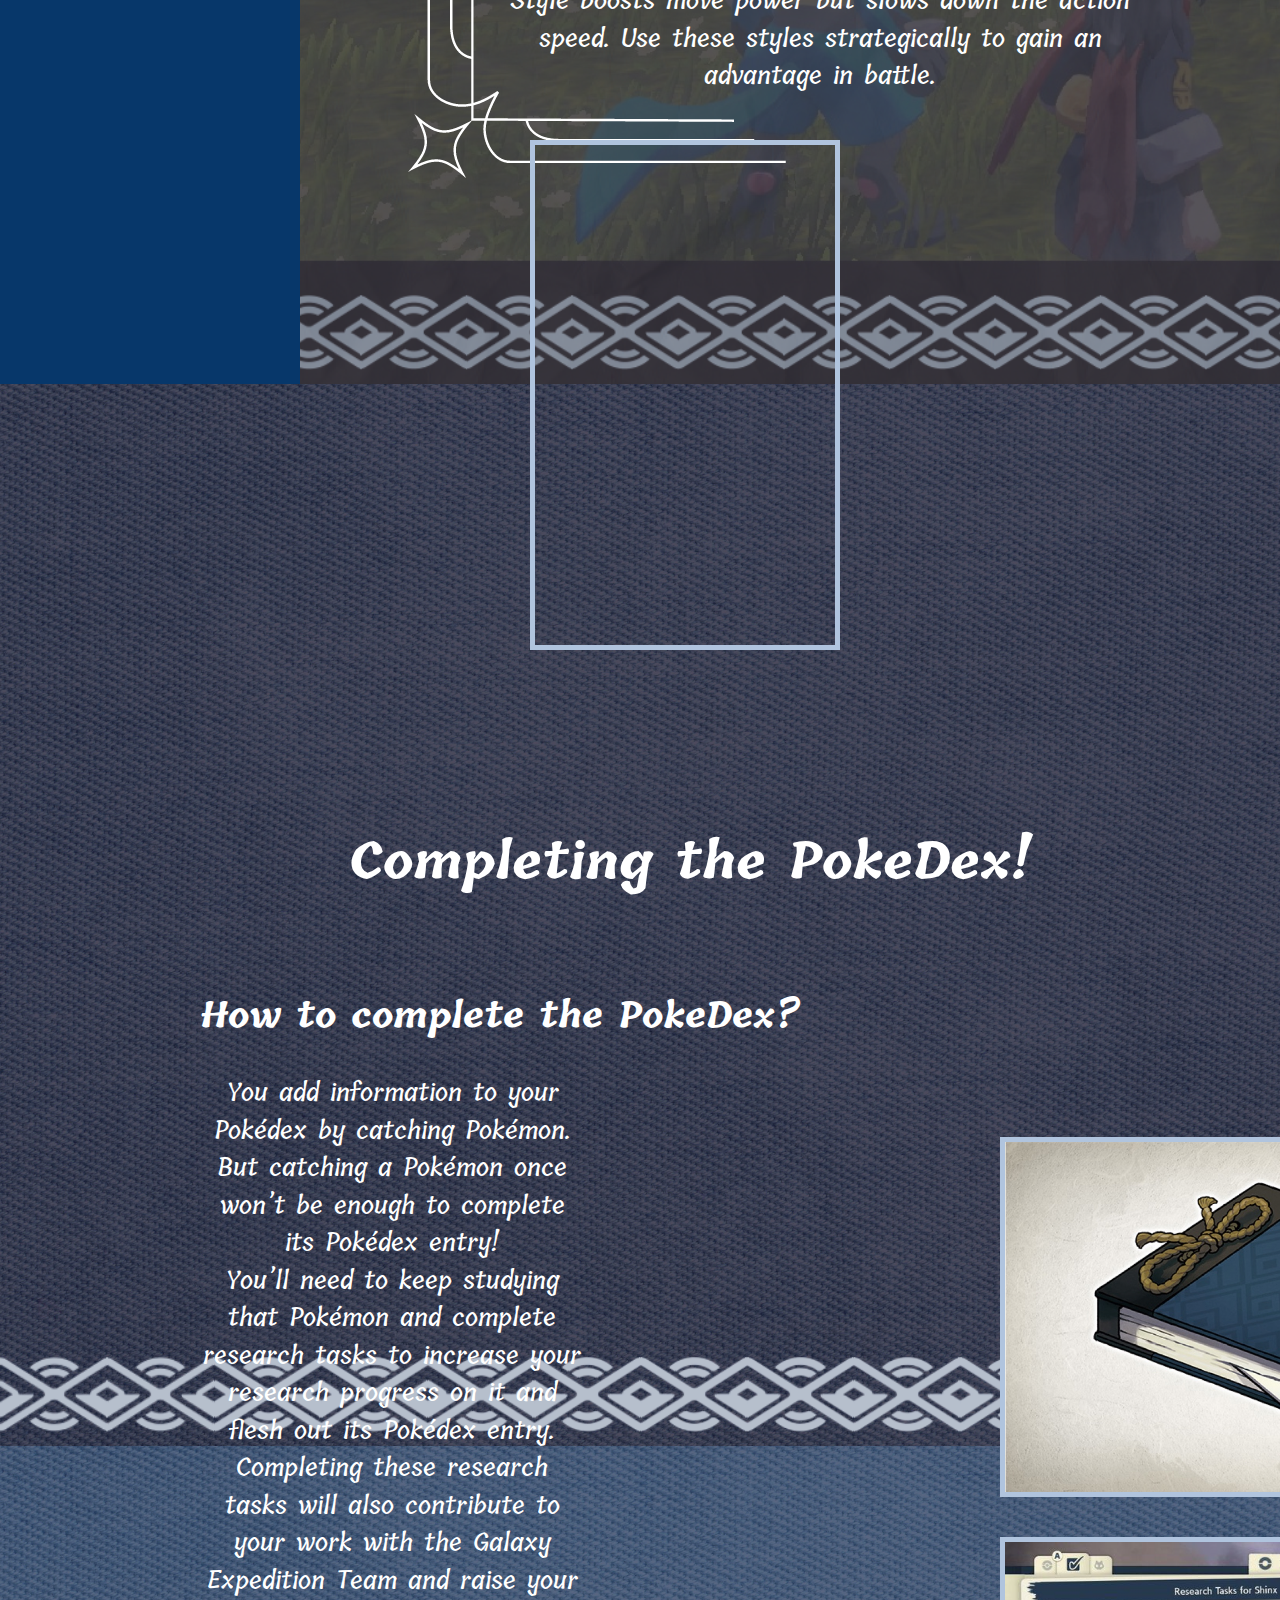
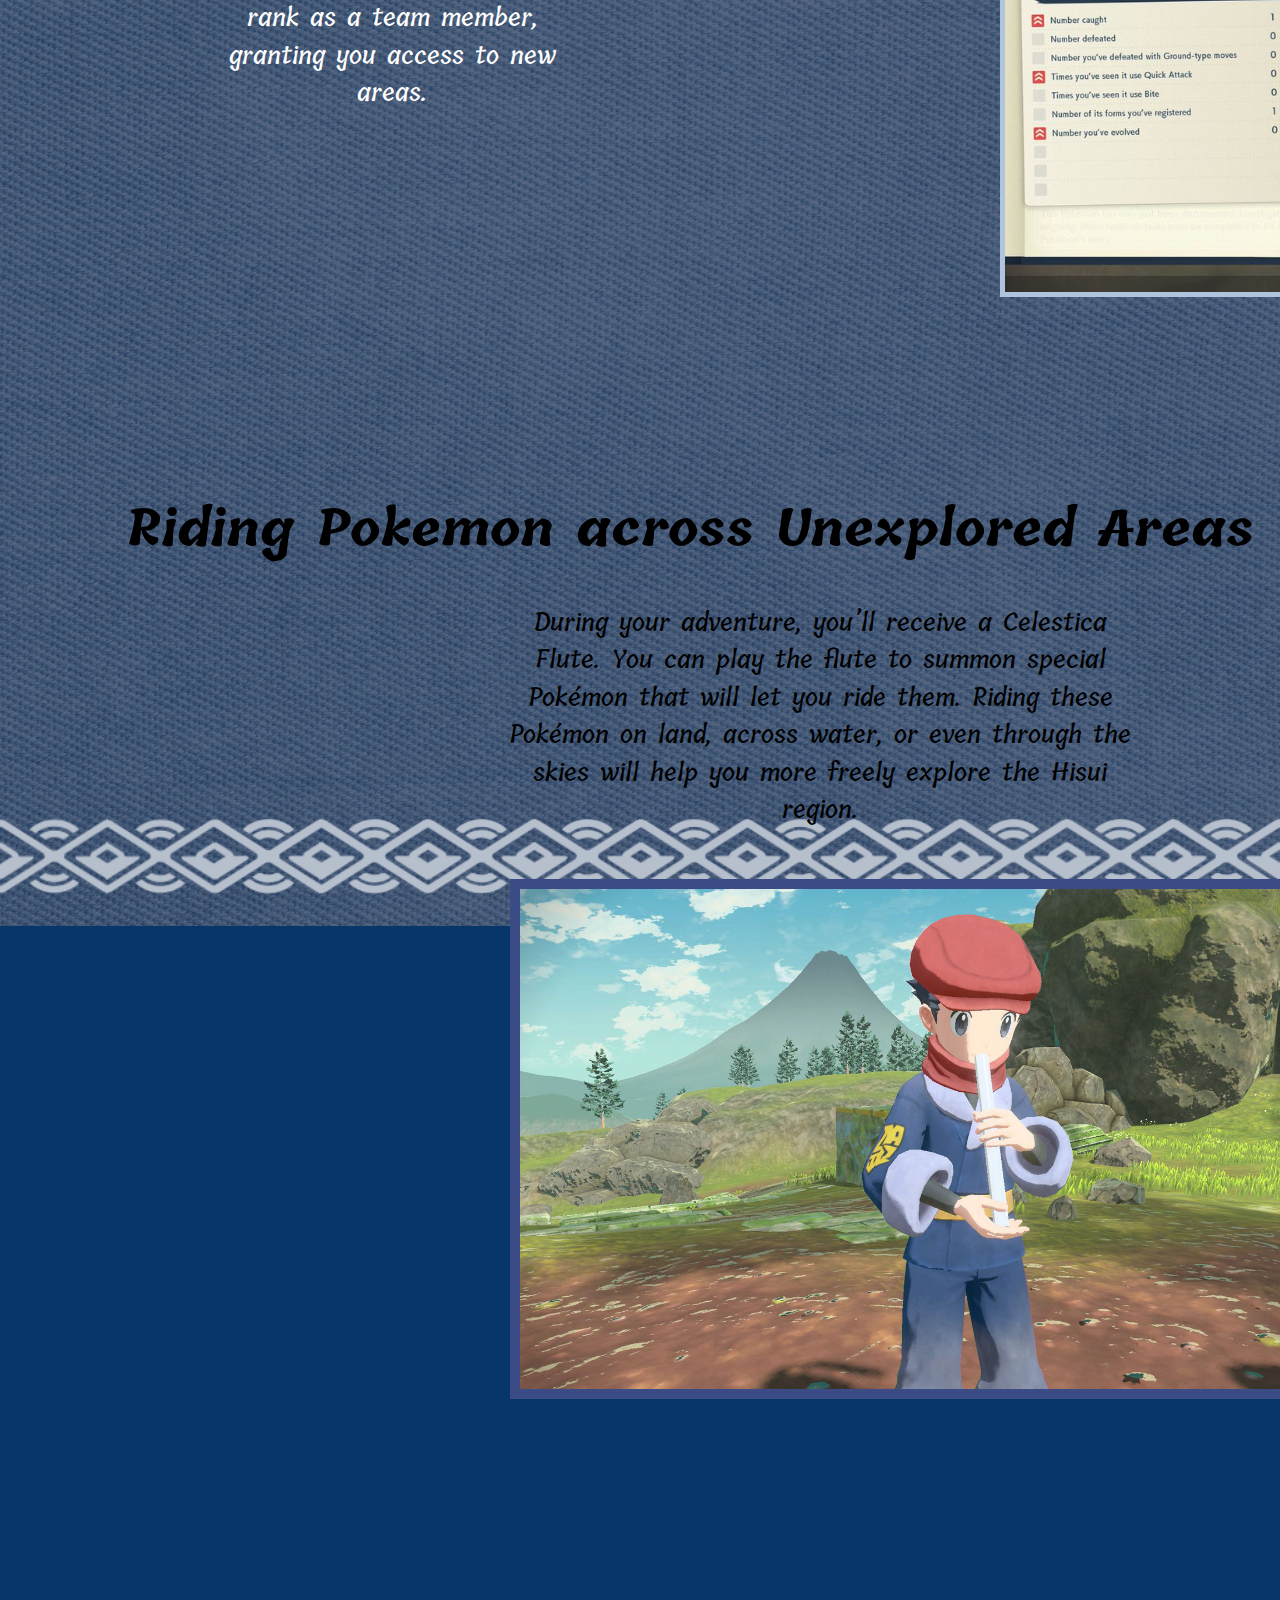
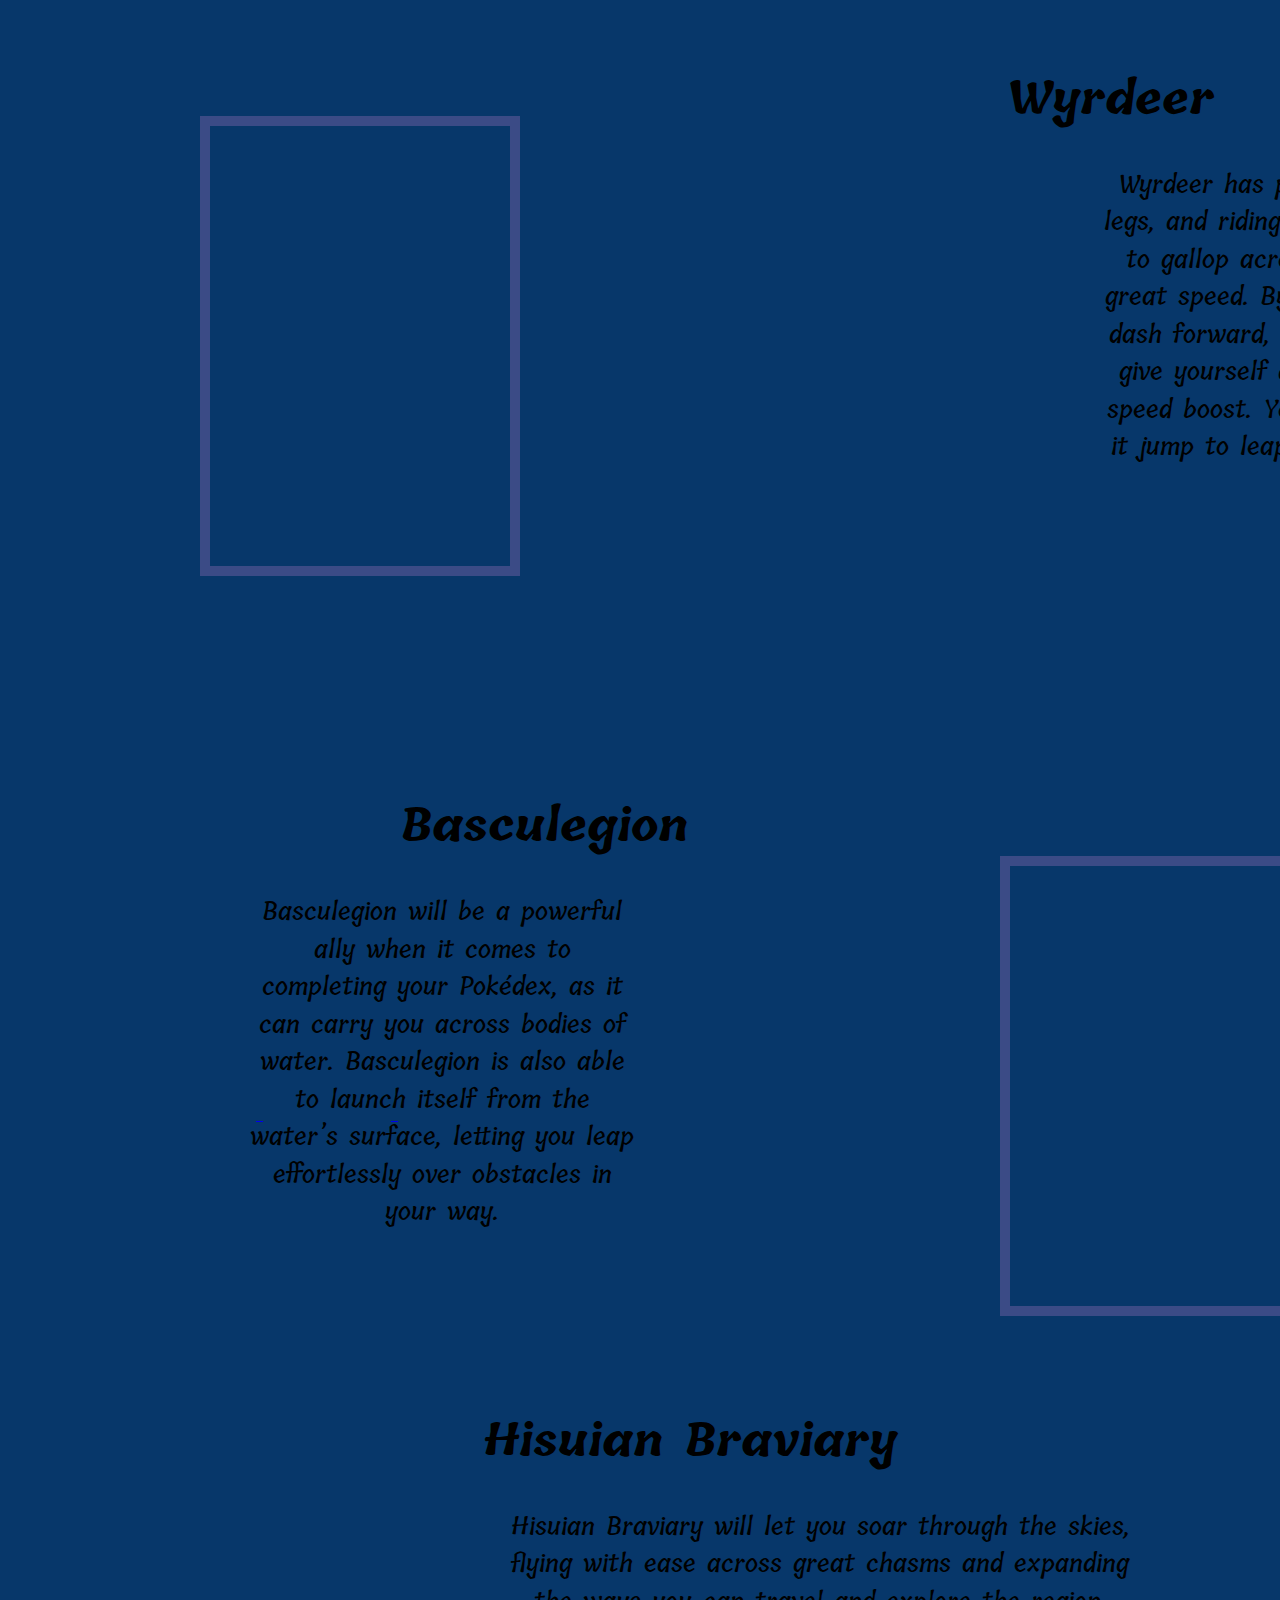
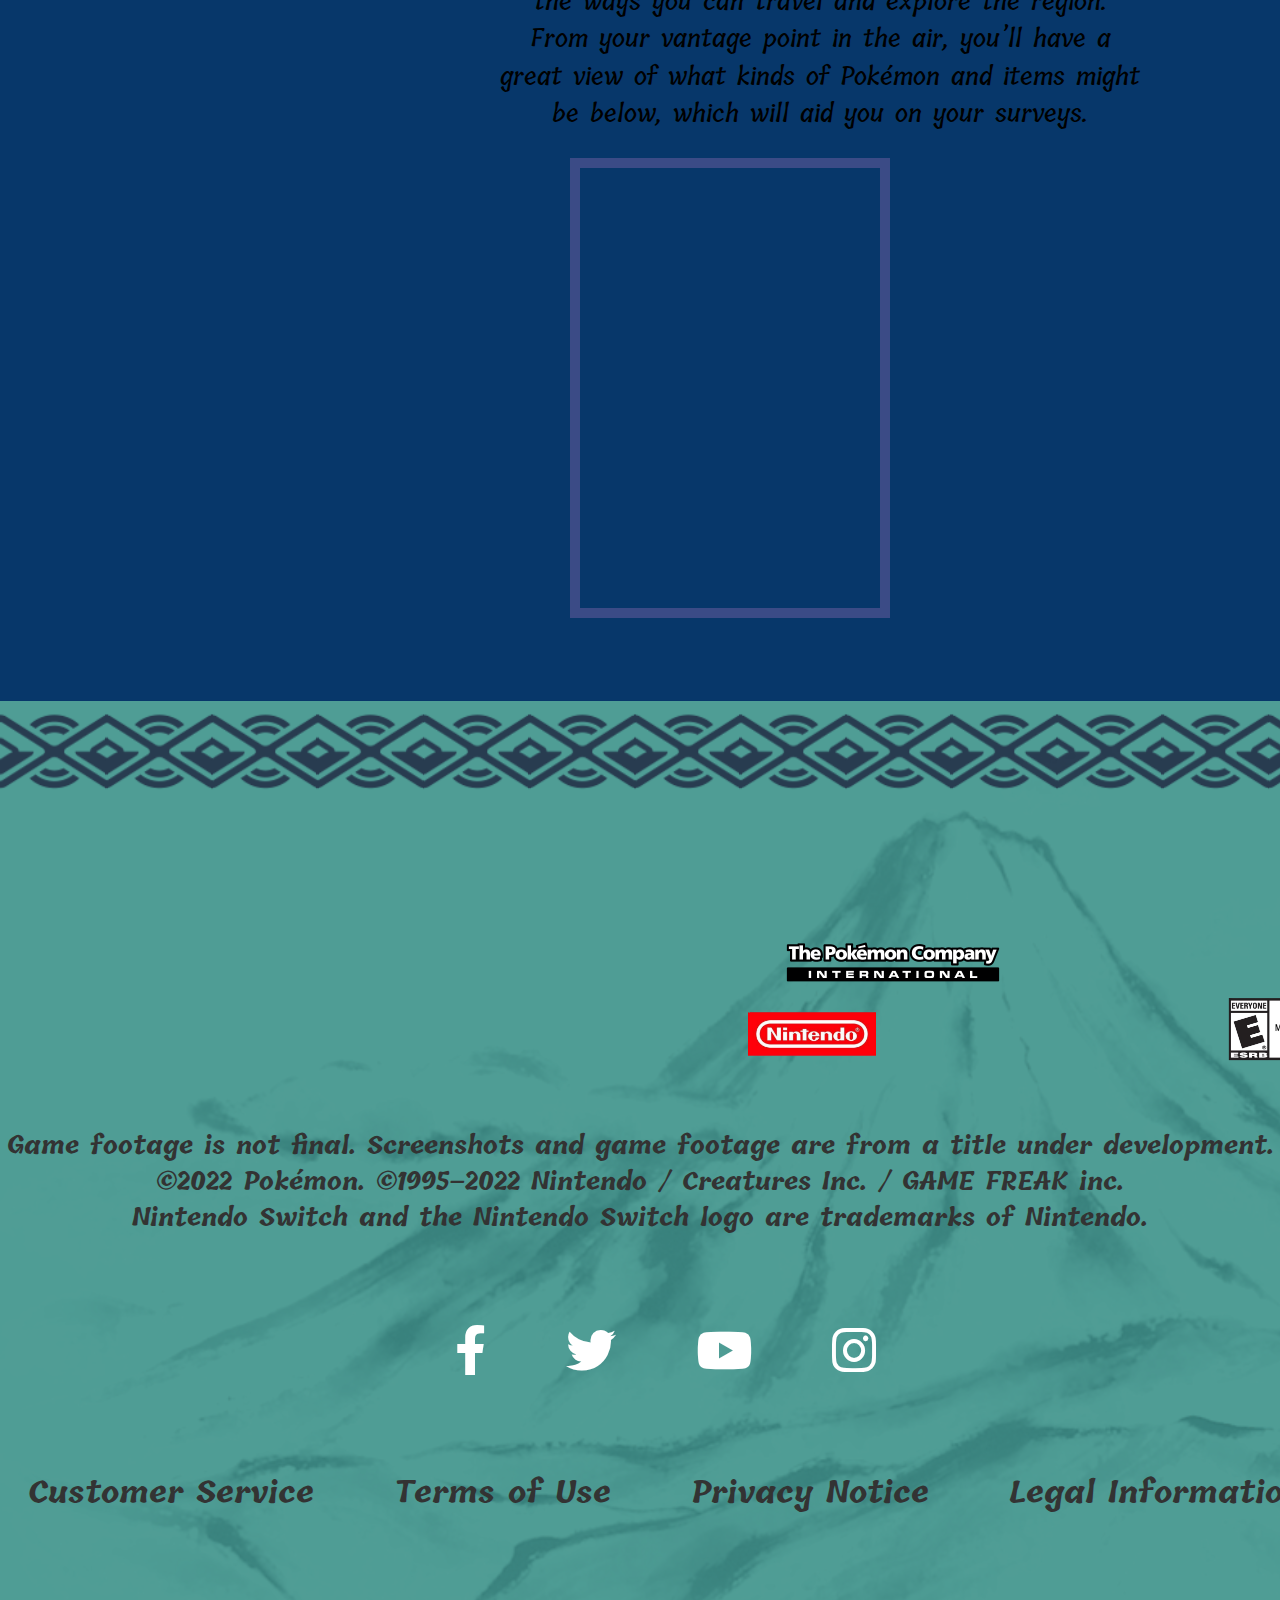
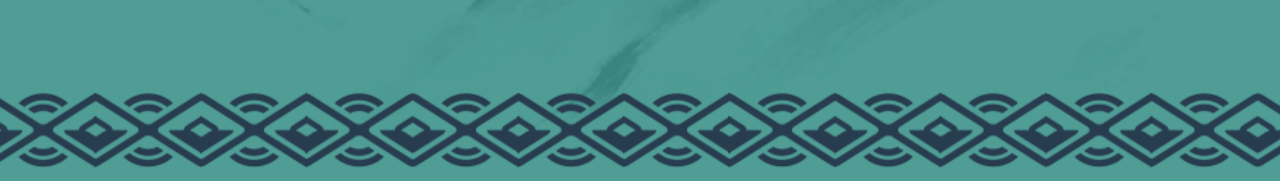
==== commit 07f32b07: "Update gameplay.html" ====
--- a/gameplay.html
+++ b/gameplay.html
@@ -228,80 +228,62 @@
 
         </div>
 
-        <!-- Content 5 -->
-        <div class="content5">
-            
-            <!-- Background -->
-            <img class="content5bg" src="contents/plabg3.7.png" alt="c5bg">
-
-            <!-- Title -->
-            <h1> Riding Pokemon across Unexplored Areas </h1>
-
-            <!-- Information -->
-            <p> During your adventure, you’ll receive a Celestica Flute. You can play the flute to summon special Pokémon 
-                that will let you ride them. Riding these Pokémon on land, across water, or even through the skies will help you 
-                more freely explore the Hisui region.</p>
-
-            <!-- Image -->
-            <img class="pla_cflute" src="contents/pla_rdpkmn1.jpg" alt="cflute">
-
-        </div>
-
-        <!-- Content 6 -->
-        <div class="content6">
-
-            <!-- Background -->
-            <img class="content6bg" src="contents/plabg3.7.png" alt="c6bg">
-
-            <!-- Name -->
-            <h1> Wyrdeer </h1>
-
-            <!-- Pokemon Information -->
-            <p> Wyrdeer has powerful, sturdy legs, and riding it will allow you to gallop across the land at great speed. 
-                By having Wyrdeer dash forward, you’ll be able to give yourself an even greater speed boost. You can also 
-                have it jump to leap over obstacles.</p>
-
-            <!-- Wrydeer Video -->
-            <video autoplay loop muted>
-                <source src="contents/pla_wyrdeer.mp4" type="video/mp4">
-            </video>
-        </div>
-
-        <!-- Content 7 -->
-        <div class="content7">
-
-            <!-- Background -->
-            <img class="content7bg" src="contents/plabg3.8.png" alt="c6bg">
-
-            <!-- Name -->
-            <h1> Basculegion </h1>
-
-            <!-- Pokemon Information -->
-            <p> Basculegion will be a powerful ally when it comes to completing your Pokédex, as it can carry you across bodies of water. 
-                Basculegion is also able to launch itself from the water’s surface, letting you leap effortlessly over obstacles in your way.</p>
-
-            <!-- Basculegion Video -->
-            <video autoplay loop muted>
-                <source src="contents/pla_basculegion.mp4" type="video/mp4">
-            </video>
-        </div>
-
-        <!-- Content 8 -->
-        <div class="content8">
-
-            <!-- Name -->
-            <h1> Hisuian Braviary </h1>
-
-            <!-- Pokemon Information -->
-            <p> Hisuian Braviary will let you soar through the skies, flying with ease across great chasms and expanding the ways you can travel 
-                and explore the region. From your vantage point in the air, you’ll have a great view of what kinds of Pokémon and items might be below, 
-                which will aid you on your surveys.</p>
-
-            <!-- Braviary Video -->
-            <video autoplay loop muted>
-                <source src="contents/pla_braviary.mp4" type="video/mp4">
-            </video>
-        </div>
+        <!-- Content 5-8 Container -->
+<div class="content5-8-container">
+    <!-- Content 5 -->
+    <div class="content5">
+        <!-- Title -->
+        <h1> Riding Pokemon across Unexplored Areas </h1>
+        <!-- Information -->
+        <p> During your adventure, you’ll receive a Celestica Flute. You can play the flute to summon special Pokémon 
+            that will let you ride them. Riding these Pokémon on land, across water, or even through the skies will help you 
+            more freely explore the Hisui region.</p>
+        <!-- Image -->
+        <img class="pla_cflute" src="contents/pla_rdpkmn1.jpg" alt="cflute">
+    </div>
+
+    <!-- Content 6 -->
+    <div class="content6">
+        <!-- Name -->
+        <h1> Wyrdeer </h1>
+        <!-- Pokemon Information -->
+        <p> Wyrdeer has powerful, sturdy legs, and riding it will allow you to gallop across the land at great speed. 
+            By having Wyrdeer dash forward, you’ll be able to give yourself an even greater speed boost. You can also 
+            have it jump to leap over obstacles.</p>
+        <!-- Wrydeer Video -->
+        <video autoplay loop muted>
+            <source src="contents/pla_wyrdeer.mp4" type="video/mp4">
+        </video>
+    </div>
+
+    <!-- Content 7 -->
+    <div class="content7">
+        <!-- Name -->
+        <h1> Basculegion </h1>
+        <!-- Pokemon Information -->
+        <p> Basculegion will be a powerful ally when it comes to completing your Pokédex, as it can carry you across bodies of water. 
+            Basculegion is also able to launch itself from the water’s surface, letting you leap effortlessly over obstacles in your way.</p>
+        <!-- Basculegion Video -->
+        <video autoplay loop muted>
+            <source src="contents/pla_basculegion.mp4" type="video/mp4">
+        </video>
+    </div>
+
+    <!-- Content 8 -->
+    <div class="content8">
+        <!-- Name -->
+        <h1> Hisuian Braviary </h1>
+        <!-- Pokemon Information -->
+        <p> Hisuian Braviary will let you soar through the skies, flying with ease across great chasms and expanding the ways you can travel 
+            and explore the region. From your vantage point in the air, you’ll have a great view of what kinds of Pokémon and items might be below, 
+            which will aid you on your surveys.</p>
+        <!-- Braviary Video -->
+        <video autoplay loop muted>
+            <source src="contents/pla_braviary.mp4" type="video/mp4">
+        </video>
+    </div>
+</div>
+
 
 
     <!-- Footer -->
--- a/gameplay.css
+++ b/gameplay.css
@@ -797,7 +797,7 @@
     transform-origin: bottom left;
 }
 
-
+/* media queries for max-width 1200px */
 @media (max-width: 1200px) {
     body {
         justify-content: center;
